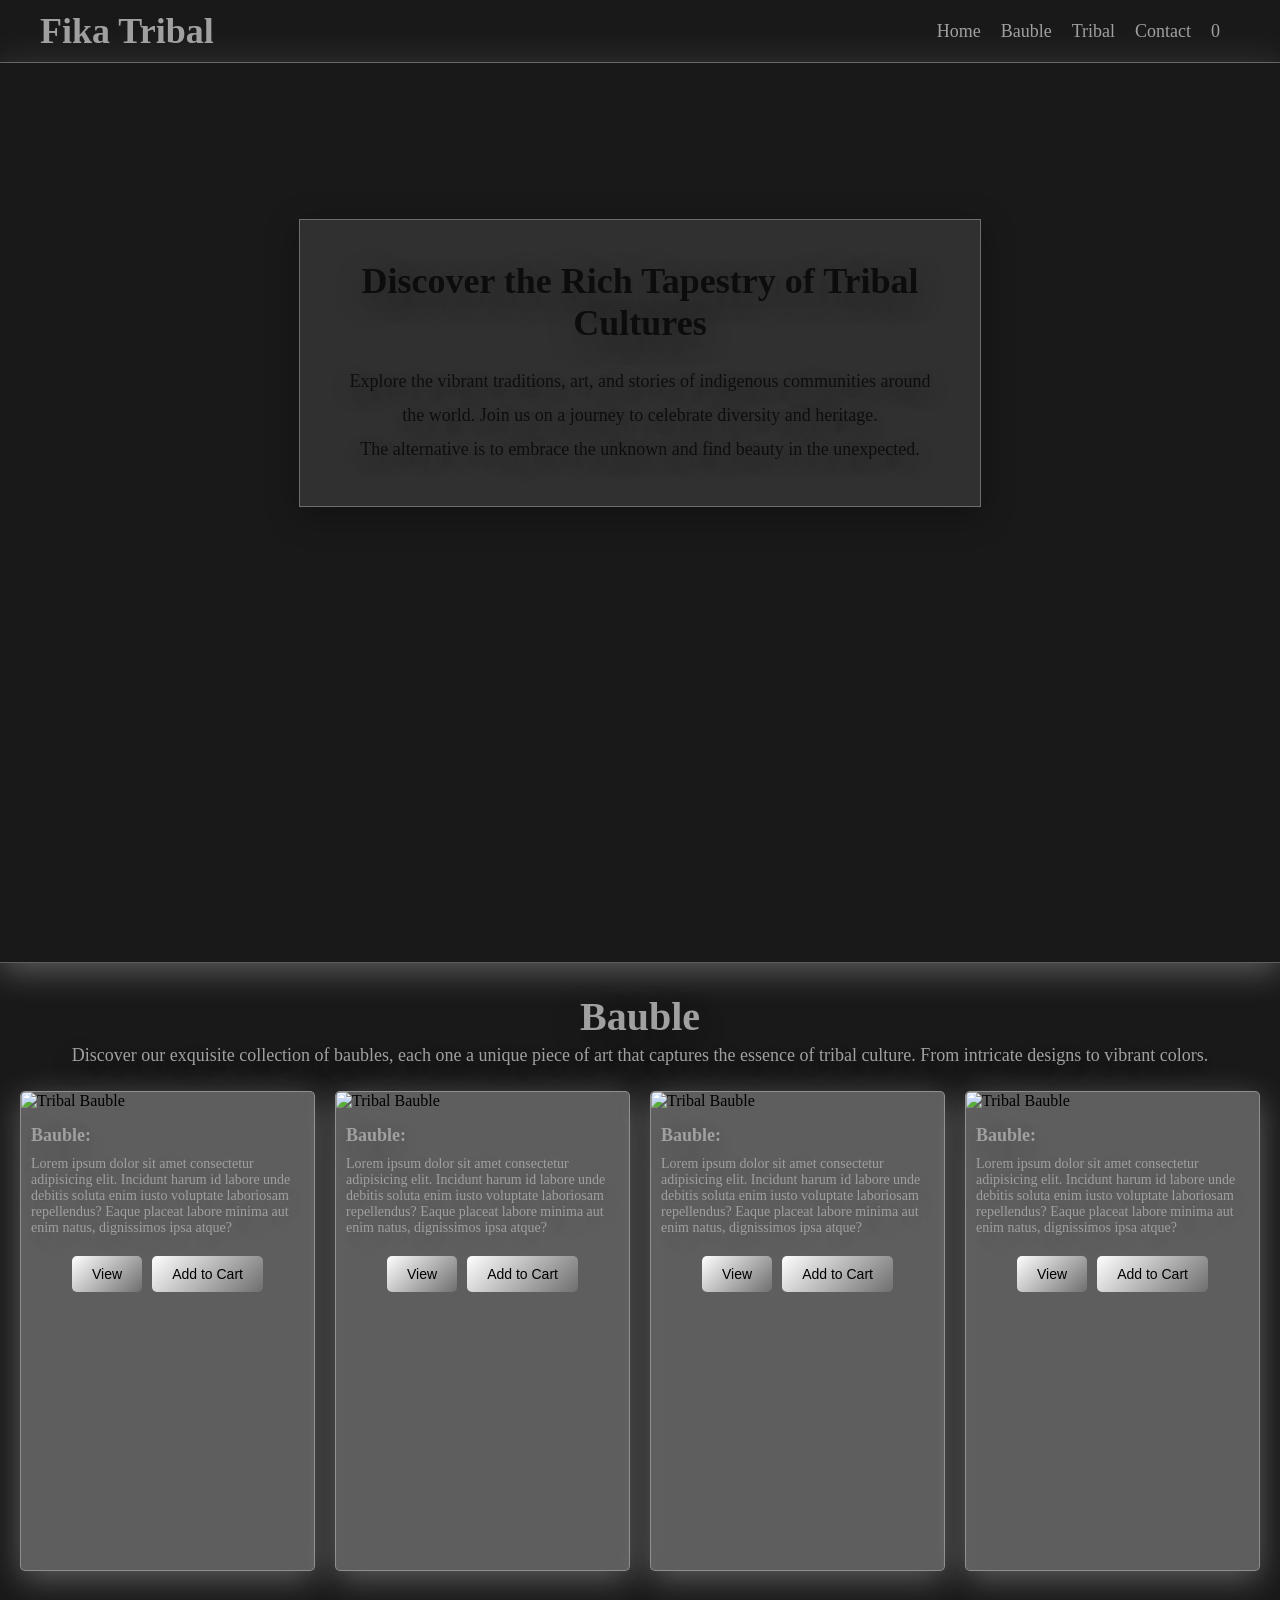
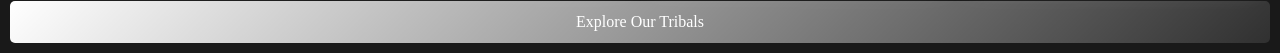
==== index.html @ f35d4eee "Initial Commit: Cart Updated" ====
<!DOCTYPE html>
<html lang="en">

<head>
    <meta charset="UTF-8">
    <meta name="viewport" content="width=device-width, initial-scale=1.0">
    <title>Fika Tribal</title>
    <link rel="stylesheet" href="styles.css">
    <link rel="stylesheet" href="https://cdnjs.cloudflare.com/ajax/libs/font-awesome/7.0.1/css/all.min.css"
        integrity="sha512-2SwdPD6INVrV/lHTZbO2nodKhrnDdJK9/kg2XD1r9uGqPo1cUbujc+IYdlYdEErWNu69gVcYgdxlmVmzTWnetw=="
        crossorigin="anonymous" referrerpolicy="no-referrer" />
</head>

<body>

    <!-- Navigation Bar -->
    <nav class="navbar">
        <div class="nav-container">
            <div class="logo">
                <h1>Fika Tribal</h1>
            </div>
            <ul class="nav-menu" id="navMenu">
                <li><a href="#" class="nav-link">Home</a></li>
                <li><a href="#" class="nav-link">Bauble</a></li>
                <li><a href="#" class="nav-link">Tribal</a></li>
                <li><a href="#" class="nav-link">Contact</a></li>
                 <li><a href="#cart" class="nav-link" onclick="toggleCart()"><i class="fas fa-shopping-cart"></i> <span id="cart-count">0</span></a></li>

            </ul>
            <div class="hamburger" id="menuToggle">
                <span></span>
                <span></span>
                <span></span>
            </div>
        </div>
    </nav>

    <!-- Hero Section -->


    <section class="Hero">
        <div class="HeroDiv">

            <!-- Rotating Background Container -->

            <div class="hero-image">
                <div class="bg"
                    style="background: url('https://images.unsplash.com/photo-1763316189806-8f5e553cb261?w=600&auto=format&fit=crop&q=60&ixlib=rb-4.1.0&ixid=M3wxMjA3fDB8MHxzZWFyY2h8M3x8YWx0ZXJuYXRpdmUlMjBqZXdlbHJ5fGVufDB8fDB8fHww'); background-repeat: no-repeat; background-size: cover;">
                </div>

                <div class="bg"
                    style="background: url('https://plus.unsplash.com/premium_photo-1683140734801-c3618b07a03f?w=600&auto=format&fit=crop&q=60&ixlib=rb-4.1.0&ixid=M3wxMjA3fDB8MHxzZWFyY2h8OXx8YWx0ZXJuYXRpdmUlMjBqZXdlbHJ5fGVufDB8fDB8fHww'); background-repeat: no-repeat; background-size: cover;">
                </div>

                <div class="bg"
                    style="background: url('https://plus.unsplash.com/premium_photo-1740520689339-164ca1c217cc?w=600&auto=format&fit=crop&q=60&ixlib=rb-4.1.0&ixid=M3wxMjA3fDB8MHxzZWFyY2h8NTd8fGFsdGVybmF0aXZlJTIwamV3ZWxyeXxlbnwwfHwwfHx8MA%3D%3D'); background-repeat: no-repeat; background-size: cover; background-position: center    ;">
                </div>

                <div class="bg"
                    style="background: url('https://images.unsplash.com/photo-1767771055276-ff3c2f3907f3?w=600&auto=format&fit=crop&q=60&ixlib=rb-4.1.0&ixid=M3wxMjA3fDB8MHxzZWFyY2h8MzV8fGFsdGVybmF0aXZlJTIwamV3ZWxyeXxlbnwwfHwwfHx8MA%3D%3D'); background-repeat: no-repeat; background-size: cover; ">
                </div>

            </div>

            <!-- Hero Glass Overlay -->

            <div class="hero-glass">


                <div class="content">
                    <h1>Discover the Rich Tapestry of Tribal Cultures</h1>
                    <p>Explore the vibrant traditions, art, and stories of indigenous communities around the world. Join
                        us on a journey to celebrate diversity and heritage.</p>
                    <p>The alternative is to embrace the unknown and find beauty in the unexpected.</p>

                </div>
            </div>

        </div>
    </section>

    <section class="Bauble">
        <div class="BaubleDiv">
            <h1>Bauble</h1>
            <p>Discover our exquisite collection of baubles, each one a unique piece of art that captures the essence of
                tribal culture. From intricate designs to vibrant colors.</p>
        </div>


        <div class="container">
            <div class="card" id="4">
                <img src="https://images.unsplash.com/photo-1685489802596-673d1b55bd38?w=600&auto=format&fit=crop&q=60&ixlib=rb-4.1.0&ixid=M3wxMjA3fDB8MHxzZWFyY2h8MTF8fEFsdGUlMjBqZXdlbHJ5fGVufDB8fDB8fHww"
                    alt="Tribal Bauble">
                <h3>Bauble: </h3>
                <p>Lorem ipsum dolor sit amet consectetur adipisicing elit. Incidunt harum id labore unde debitis soluta
                    enim iusto voluptate laboriosam repellendus? Eaque placeat labore minima aut enim natus, dignissimos
                    ipsa atque?</p>
                <div class="purchase">
                    <button class="buy-btn">View</button>

                    <button><i class="fa-solid fa-cart-shopping"></i> Add to Cart</button>

                </div>
            </div>
            <div class="card" id="3">
                <img src="https://plus.unsplash.com/premium_photo-1740520684115-6580bd3aa303?w=600&auto=format&fit=crop&q=60&ixlib=rb-4.1.0&ixid=M3wxMjA3fDB8MHxzZWFyY2h8NXx8QWx0ZSUyMGpld2Vscnl8ZW58MHx8MHx8fDA%3D"
                    alt="Tribal Bauble">
                <h3>Bauble: </h3>
                <p>Lorem ipsum dolor sit amet consectetur adipisicing elit. Incidunt harum id labore unde debitis soluta
                    enim iusto voluptate laboriosam repellendus? Eaque placeat labore minima aut enim natus, dignissimos
                    ipsa atque?</p>
                <div class="purchase">
                    <button class="buy-btn">View</button>

                    <button><i class="fa-solid fa-cart-shopping"></i> Add to Cart</button>

                </div>
            </div>
            <div class="card" id="2">
                <img src="https://images.unsplash.com/photo-1576616685533-058fa0888c4a?w=600&auto=format&fit=crop&q=60&ixlib=rb-4.1.0&ixid=M3wxMjA3fDB8MHxzZWFyY2h8MTV8fEFsdGUlMjBqZXdlbHJ5fGVufDB8fDB8fHww"
                    alt="Tribal Bauble">
                <h3>Bauble: </h3>
                <p>Lorem ipsum dolor sit amet consectetur adipisicing elit. Incidunt harum id labore unde debitis soluta
                    enim iusto voluptate laboriosam repellendus? Eaque placeat labore minima aut enim natus, dignissimos
                    ipsa atque?</p>
                <div class="purchase">
                    <button class="buy-btn">View</button>

                    <button><i class="fa-solid fa-cart-shopping"></i> Add to Cart</button>

                </div>
            </div>
            <div class="card" id="1">
                <img src="https://images.unsplash.com/photo-1575552487003-4e8934e2abc9?w=600&auto=format&fit=crop&q=60&ixlib=rb-4.1.0&ixid=M3wxMjA3fDB8MHxzZWFyY2h8OHx8QWx0ZSUyMGpld2Vscnl8ZW58MHx8MHx8fDA%3D"
                    alt="Tribal Bauble">
                <h3>Bauble: </h3>
                <p>Lorem ipsum dolor sit amet consectetur adipisicing elit. Incidunt harum id labore unde debitis soluta
                    enim iusto voluptate laboriosam repellendus? Eaque placeat labore minima aut enim natus, dignissimos
                    ipsa atque?</p>
                <div class="purchase">
                    <button class="buy-btn">View</button>

                    <button><i class="fa-solid fa-cart-shopping"></i> Add to Cart</button>

                </div>
            </div>
        </div>

    <a href="#" class="exp">Explore Our Tribals</a>       
        
    </section>



        <!-- Cart Modal  -->
    <div class="cart-modal" id="cart-modal">
        <div class="cart-content">
            <span class="close" onclick="toggleCart()">&times;</span>
            <h2>Shopping Cart</h2>
            <div id="cart-items"></div>
            <div class="cart-summary">
                <h3>Total: ₦<span id="cart-total">0</span></h3>
                <button class="btn-checkout" onclick="proceedToCheckout()">Proceed to Checkout</button>
            </div>
        </div>
    </div>


    <script src="script.js"></script>

</body>

</html>
---- styles.css ----
*{
    margin: 0;
    padding: 0;
    box-sizing: border-box;
}

:root{
        --text: #FFFFFF;
    --text-muted: #A0A0A0;
      --text-muted2:  rgba(0, 0, 0, 0.7) ;
        --glass-bg: rgba(255, 255, 255, 0.3);
    --glass-bg2: rgba(255, 255, 255, 0.1);
    --glass-border: rgba(255, 255, 255, 0.3);
    --shadow: 0 8px 32px rgba(255, 255, 255, 0.3);
    --shadow2: 0 8px 32px rgba(0, 0, 0, 0.3);
}

body{
    background: rgba(0, 0, 0, 0.9);
}

/* Navigations */

.navbar{
    padding: 10px 40px;
      backdrop-filter: blur(10px);
    border-bottom: 1px solid var(--glass-border);
    -webkit-backdrop-filter: blur(10px);
    z-index: 1000;
    top: 0;
    position: sticky;
}

.nav-container{
 display: flex;
    align-items: center;
    justify-content: space-between;
    width: 100%;
}



.logo{
    font-size: 24px;
    font-weight: bold;
    color: var(--text-muted);
}

.nav-menu{
    gap: 20px;
    display: flex;
    margin-right: 20px;

}

.nav-menu li{
    list-style: none;
}

.nav-menu a{
    text-decoration: none;
    color: var(--text-muted);
    font-size: 18px;
    transition: color 0.3s ease;
}

.nav-menu a:hover{
    color: var(--text);
    font-size: 20px;
}

/* Hero */

.Hero{
        width: 100%;
        height: 100vh;
        border-bottom: 1px solid var(--glass-border);
            backdrop-filter: blur(10px);
    -webkit-backdrop-filter: blur(10px);
    box-shadow: var(--shadow);

}

.HeroDiv{
        height: 600px;
    display: flex;
    align-items: center;
    justify-content: center;
    text-align: center;
    padding: 2rem;
    position: relative;
    overflow: hidden;
}

.hero-glass {
    position: absolute;
    background: var(--glass-bg2);
    backdrop-filter: blur(15px);
    -webkit-backdrop-filter: blur(15px);
    box-shadow: var(--shadow2);
    padding: 40px;
    border: 1px solid var(--glass-border);
    z-index: 2;
}

.content{
     position: relative;
    z-index: 3;
    animation: slideUp 0.8s ease;
    max-width: 600px;
    justify-content: center;
    text-align: center;
}
.content h1{
    font-size: 36px;
    color: var(--text-muted2);
    margin-bottom: 20px;
    text-shadow: var(--shadow2);
    text-align: center;
}
.content p{
    font-size: 18px;
    line-height: 1.9;
    color: var(--text-muted2);
    text-shadow: var(--shadow2);
}



/* Sliding background */
.hero-image{
      position: absolute;
    width: 100%;
    height: 100%;
    top: 0;
    left: 0;
    z-index: 1;
    background-size: cover;
}
.bg {
   position: absolute;
    width: 100%;
    height: 100%;
    background-size: cover;
    opacity: 0;
    animation: slideRotate 12s infinite;
}

.bg:nth-child(1) {
    animation-delay: 0s;
}

.bg:nth-child(2) {
    animation-delay: 3s;
}

.bg:nth-child(3) {
    animation-delay: 6s;
}

.bg:nth-child(4) {
    animation-delay: 9s;
}

@keyframes slideRotate {
    0% {
        opacity: 0;
    }
    10% {
        opacity: 1;
    }
    25% {
        opacity: 1;
    }
    35% {
        opacity: 0;
    }
    100% {
        opacity: 0;
    }
}

/* Hamburger Menu */
.hamburger {
    display: none;
    flex-direction: column;
    cursor: pointer;
    gap: 6px;
    z-index: 1001;
}

.hamburger span {
    width: 25px;
    height: 3px;
    background-color: var(--text-muted);
    border-radius: 2px;
    transition: all 0.3s ease;
    display: block;
}

.hamburger.active span:nth-child(1) {
    transform: rotate(45deg) translate(10px, 10px);
    background-color: var(--text-muted);
}

.hamburger.active span:nth-child(2) {
    opacity: 0;
}

.hamburger.active span:nth-child(3) {
    transform: rotate(-45deg) translate(7px, -6px);
    background-color: var(--text-muted);
}

/* BAUBLE SECTION */ 

.Bauble{
    width: 100%;
    margin-top: 30px;
}


.BaubleDiv h1{
    font-size: 40px;
    color: var(--text-muted);
    text-shadow: var(--shadow2);
    text-align: center;
}

.BaubleDiv p{
    font-size: 18px;
    color: var(--text-muted);
    text-shadow: var(--shadow2);
    text-align: center;
    margin: 5px;
}

.card{
    background: var(--glass-bg);
    backdrop-filter: blur(10px);
    -webkit-backdrop-filter: blur(10px);
    box-shadow: var(--shadow);
    border: 1px solid var(--glass-border);
    border-radius: 5px;
    max-width: 300px;
    height: 480px;
}

.card img{
    width: 100%;
    height: 250px;
    object-fit: cover;
    border-radius: 5px 5px 0 0;
    margin-bottom: 5px;
}

.card h3{
    font-size: 18px;
    color: var(--text-muted);
    text-shadow: var(--shadow2);
    margin: 10px; 
}

.card p{
    font-size: 14px;
    color: var(--text-muted);
    text-shadow: var(--shadow2);
    margin: 10px;    
}

.card:hover{
    box-shadow: var(--shadow2);
    transform: translateY(-5px);
}

.purchase{
    display: flex;
    gap: 10px;
    justify-content: center;
    margin-top: 10px;
}

.container{
    display: flex;
    justify-content: center;
    gap: 20px;
    padding: 20px;
}

button , .exp{
    margin-top: 10px;
    padding: 10px 20px;
    border: none;
    border-radius: 5px;
    cursor: pointer;
    font-size: 14px;
    transition: background-color 0.3s ease;
    background: linear-gradient(136deg, var(--text), var(--glass-bg2));
}  
button:hover , .exp:hover{
    background: linear-gradient(136deg, var(--text-muted), var(--glass-bg));
    color: var(--text-muted);
}

.exp{
        margin: 10px;    
    display:block;
    text-align: center;
    padding: 12px 25px;
    text-decoration: none;
    color: var(--text);
    font-size: 16px;
}

/* Cart */
.cart-modal {
    display: none;
    position: fixed;
    z-index: 2000;
    left: 0;
    top: 0;
    width: 100%;
    height: 100%;
     background: linear-gradient(136deg, var(--text-muted2), var(--glass-bg2));
     color: var(--text-muted);
    align-items: center;
    justify-content: center;
}

.cart-modal.active {
    display: flex;
}

.cart-content {
    background: linear-gradient(136deg, var(--text-muted2), var(--glass-bg2));
    padding: 2rem;
    border-radius: 15px;
    width: 90%;
    max-width: 500px;
    max-height: 600px;
    overflow-y: auto;
    border: 1px solid var(--glass-border);
}

.close {
    color: var(--text);
    float: right;
    font-size: 2rem;
    cursor: pointer;
    line-height: 1;
}

.close:hover {
    color: var(--text-muted);
}

#cart-items {
    margin-bottom: 2rem;
}

.cart-item {
     background: linear-gradient(136deg, var(--text), var(--glass-bg2));
    padding: 1rem;
    border-radius: 10px;
    margin-bottom: 1rem;
    display: flex;
    justify-content: space-between;
    align-items: center;
}

.cart-summary {
    text-align: right;
}

.btn-checkout {
    background: var(--primary);
    color: white;
    padding: 1rem 2rem;
    border: none;
    border-radius: 25px;
    cursor: pointer;
    margin-top: 1rem;
    width: 100%;
    font-weight: bold;
    transition: all 0.3s;
}

.btn-checkout:hover {
    background: var(--secondary);
}


/* Responsive Design */

@media (max-width: 768px) {
    .hamburger {
        display: flex;
    }

    .nav-menu {
        position: fixed;
        top: 70px;
        left: -100%;
        width: 100%;
        height: 400px;
        background:rgba(0, 0, 0, 0.9);
        flex-direction: column;
        padding: 40px 30px;
        gap: 20px;
        transition: left 0.3s ease;
        z-index: 999;
        overflow-y: auto;
            backdrop-filter: blur(10px);
    border-bottom: 1px solid var(--shadow);
 
    -webkit-backdrop-filter: blur(10px);
    }

    .nav-menu.active {
        left: 0;
    }

    .nav-link {
        font-size: 1rem;
        color: var(--text);
        width: 100%;
        padding: 12px 15px;
        text-align: left;
    }

    .nav-link:hover {
        background: rgba(108, 99, 255, 0.2);
        border-color: var(--primary);
    }

    .HeroDiv{
        display: flex;
        flex-direction: column;
        justify-content: center;
        align-items: center;
        height: 100vh;
    }

    .bg{
        background-size: contain;
        background-position: center;
    }

    .hero-glass{
        margin: 20px;
    }

    .content p{
        line-height: 1.1;
    }

    .container{
        flex-direction: column;
        align-items: center;
    }

    .card{
        width: 80%;
        max-width: none;
    }

    .card:hover{
         box-shadow: var(--shadow2);
    transform: translateY(-5px);
    }
  

}

@media (max-width: 480px) {
    .hamburger span {
        width: 22px;
        height: 2.5px;
    }

    .navlinks {
        padding: 30px 20px;
        gap: 15px;
    }

    .nav-link {
        font-size: 0.9rem;
        padding: 10px 12px;
    }
}
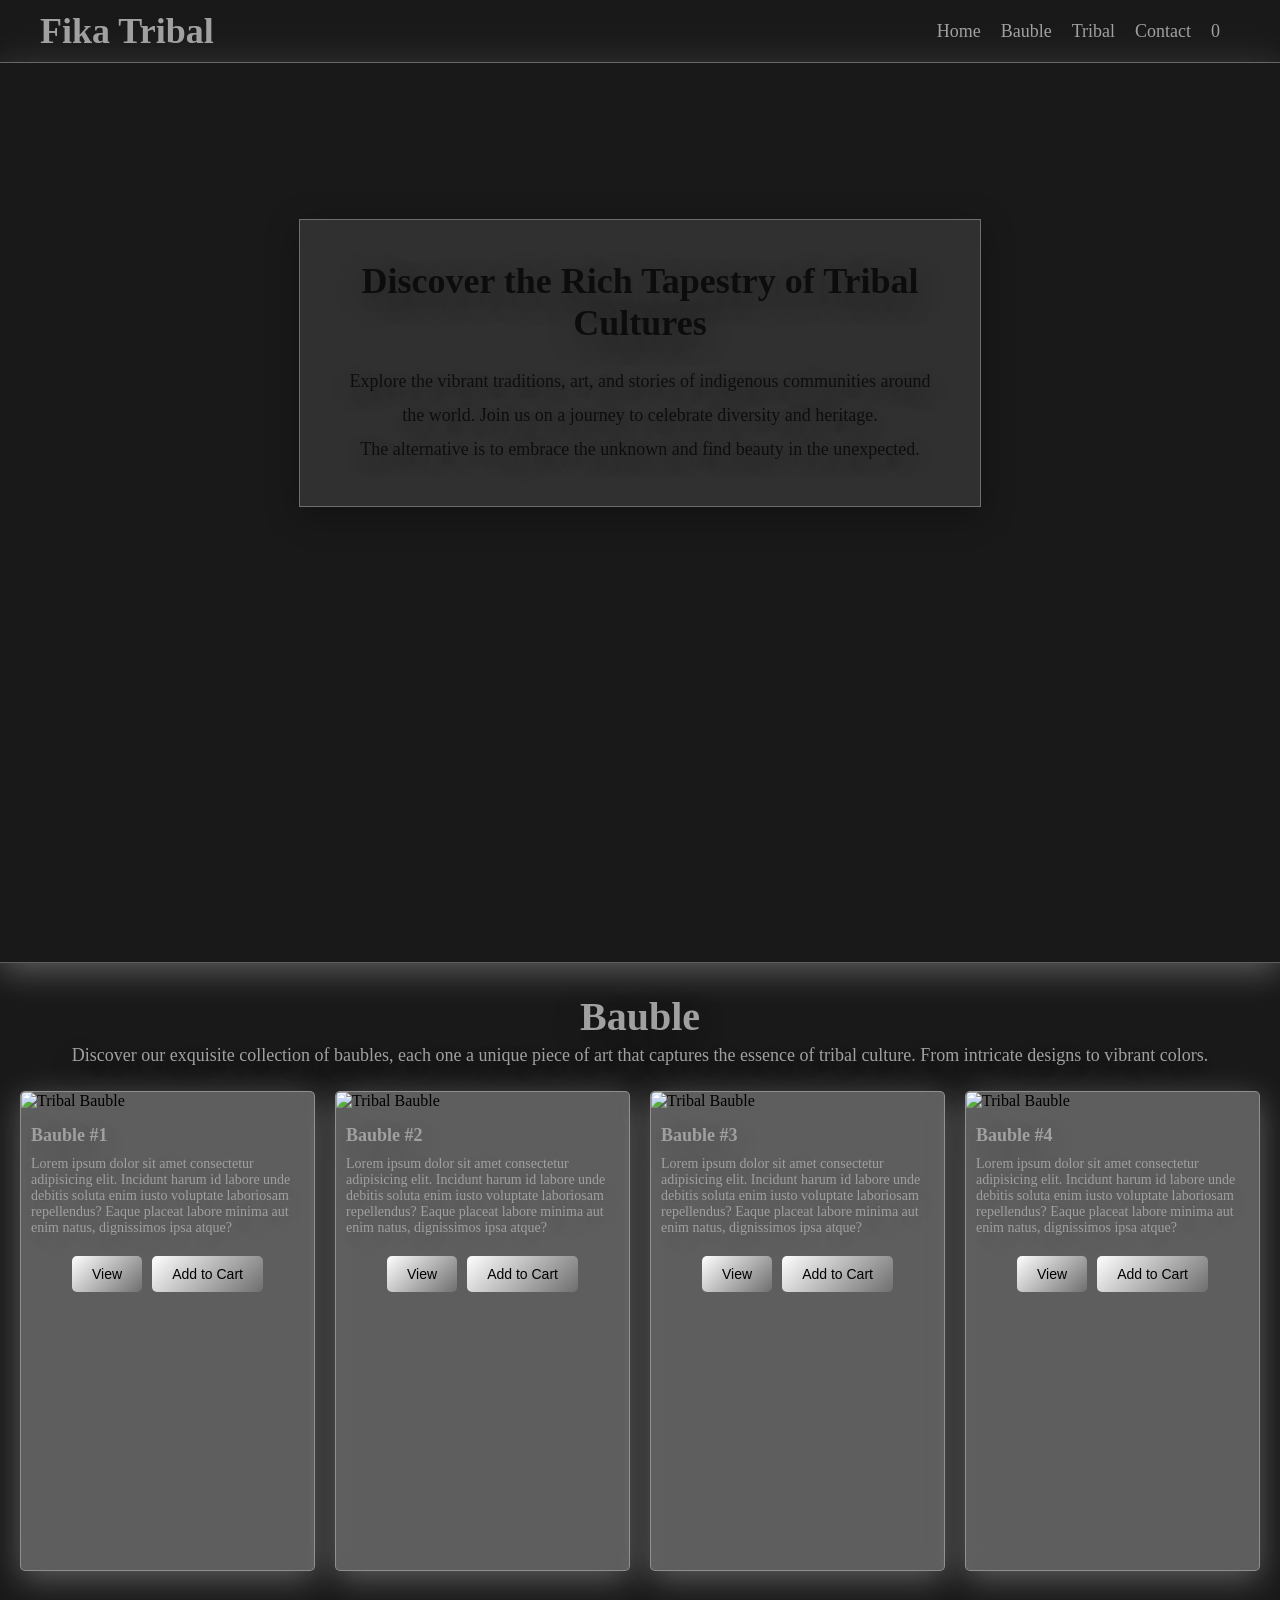
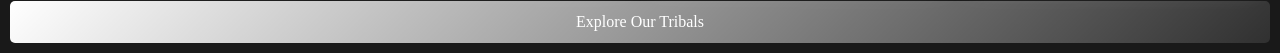
==== commit 42f7e3ac: "Initial Commit: Cart Updated again" ====
--- a/index.html
+++ b/index.html
@@ -91,57 +91,49 @@
             <div class="card" id="4">
                 <img src="https://images.unsplash.com/photo-1685489802596-673d1b55bd38?w=600&auto=format&fit=crop&q=60&ixlib=rb-4.1.0&ixid=M3wxMjA3fDB8MHxzZWFyY2h8MTF8fEFsdGUlMjBqZXdlbHJ5fGVufDB8fDB8fHww"
                     alt="Tribal Bauble">
-                <h3>Bauble: </h3>
+                <h3>Bauble #1</h3>
                 <p>Lorem ipsum dolor sit amet consectetur adipisicing elit. Incidunt harum id labore unde debitis soluta
                     enim iusto voluptate laboriosam repellendus? Eaque placeat labore minima aut enim natus, dignissimos
                     ipsa atque?</p>
                 <div class="purchase">
                     <button class="buy-btn">View</button>
-
-                    <button><i class="fa-solid fa-cart-shopping"></i> Add to Cart</button>
-
+                    <button onclick="addToCart(4)"><i class="fa-solid fa-cart-shopping"></i> Add to Cart</button>
                 </div>
             </div>
             <div class="card" id="3">
                 <img src="https://plus.unsplash.com/premium_photo-1740520684115-6580bd3aa303?w=600&auto=format&fit=crop&q=60&ixlib=rb-4.1.0&ixid=M3wxMjA3fDB8MHxzZWFyY2h8NXx8QWx0ZSUyMGpld2Vscnl8ZW58MHx8MHx8fDA%3D"
                     alt="Tribal Bauble">
-                <h3>Bauble: </h3>
+                <h3>Bauble #2</h3>
                 <p>Lorem ipsum dolor sit amet consectetur adipisicing elit. Incidunt harum id labore unde debitis soluta
                     enim iusto voluptate laboriosam repellendus? Eaque placeat labore minima aut enim natus, dignissimos
                     ipsa atque?</p>
                 <div class="purchase">
                     <button class="buy-btn">View</button>
-
-                    <button><i class="fa-solid fa-cart-shopping"></i> Add to Cart</button>
-
+                    <button onclick="addToCart(3)"><i class="fa-solid fa-cart-shopping"></i> Add to Cart</button>
                 </div>
             </div>
             <div class="card" id="2">
                 <img src="https://images.unsplash.com/photo-1576616685533-058fa0888c4a?w=600&auto=format&fit=crop&q=60&ixlib=rb-4.1.0&ixid=M3wxMjA3fDB8MHxzZWFyY2h8MTV8fEFsdGUlMjBqZXdlbHJ5fGVufDB8fDB8fHww"
                     alt="Tribal Bauble">
-                <h3>Bauble: </h3>
+                <h3>Bauble #3</h3>
                 <p>Lorem ipsum dolor sit amet consectetur adipisicing elit. Incidunt harum id labore unde debitis soluta
                     enim iusto voluptate laboriosam repellendus? Eaque placeat labore minima aut enim natus, dignissimos
                     ipsa atque?</p>
                 <div class="purchase">
                     <button class="buy-btn">View</button>
-
-                    <button><i class="fa-solid fa-cart-shopping"></i> Add to Cart</button>
-
+                    <button onclick="addToCart(2)"><i class="fa-solid fa-cart-shopping"></i> Add to Cart</button>
                 </div>
             </div>
             <div class="card" id="1">
                 <img src="https://images.unsplash.com/photo-1575552487003-4e8934e2abc9?w=600&auto=format&fit=crop&q=60&ixlib=rb-4.1.0&ixid=M3wxMjA3fDB8MHxzZWFyY2h8OHx8QWx0ZSUyMGpld2Vscnl8ZW58MHx8MHx8fDA%3D"
                     alt="Tribal Bauble">
-                <h3>Bauble: </h3>
+                <h3>Bauble #4</h3>
                 <p>Lorem ipsum dolor sit amet consectetur adipisicing elit. Incidunt harum id labore unde debitis soluta
                     enim iusto voluptate laboriosam repellendus? Eaque placeat labore minima aut enim natus, dignissimos
                     ipsa atque?</p>
                 <div class="purchase">
                     <button class="buy-btn">View</button>
-
-                    <button><i class="fa-solid fa-cart-shopping"></i> Add to Cart</button>
-
+                    <button onclick="addToCart(1)"><i class="fa-solid fa-cart-shopping"></i> Add to Cart</button>
                 </div>
             </div>
         </div>
--- a/styles.css
+++ b/styles.css
@@ -373,7 +373,7 @@
 }
 
 .btn-checkout {
-    background: var(--primary);
+    background: var(--text-muted);
     color: white;
     padding: 1rem 2rem;
     border: none;
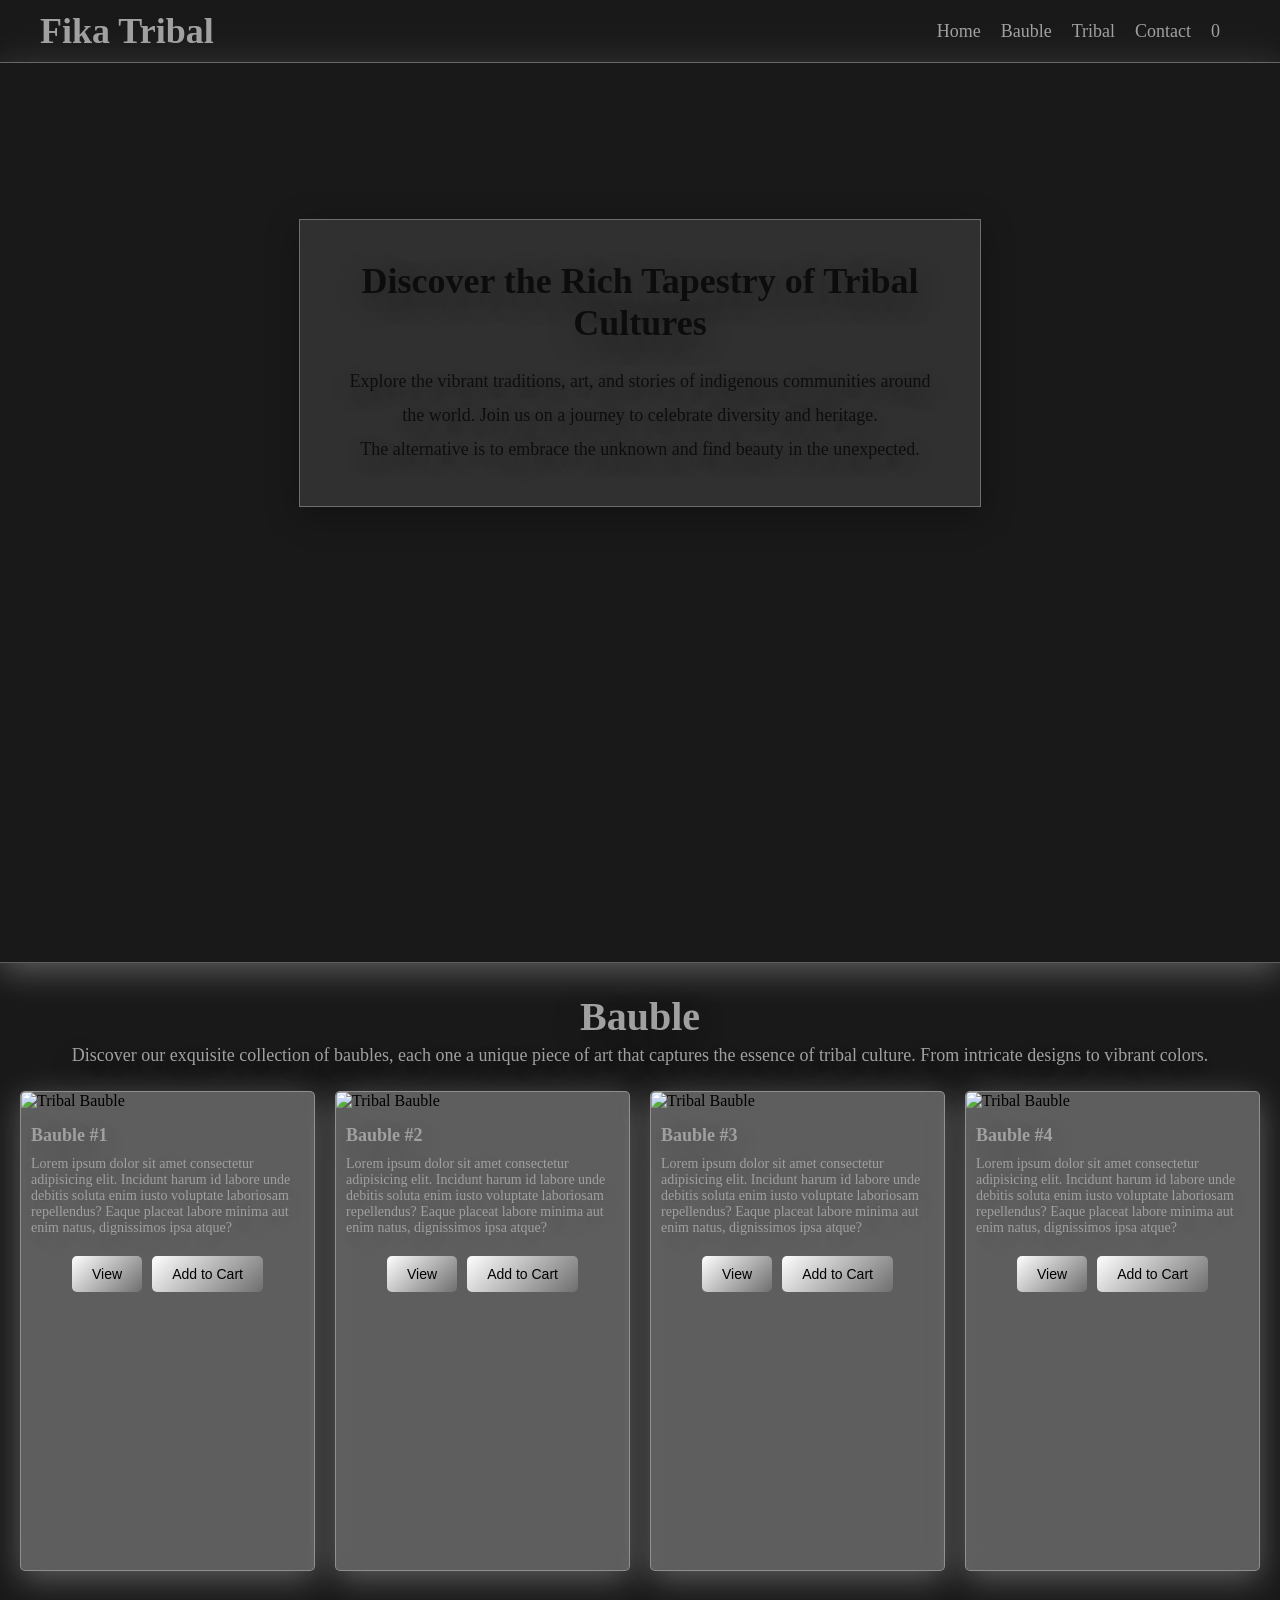
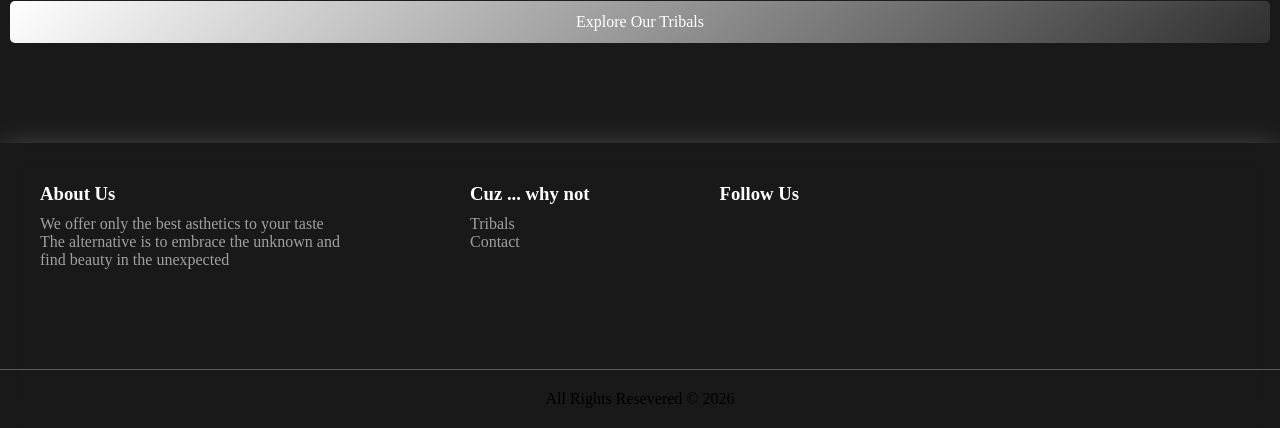
==== commit 92194b80: "Hero Page completed: Links Not added Yet" ====
--- a/index.html
+++ b/index.html
@@ -24,7 +24,8 @@
                 <li><a href="#" class="nav-link">Bauble</a></li>
                 <li><a href="#" class="nav-link">Tribal</a></li>
                 <li><a href="#" class="nav-link">Contact</a></li>
-                 <li><a href="#cart" class="nav-link" onclick="toggleCart()"><i class="fas fa-shopping-cart"></i> <span id="cart-count">0</span></a></li>
+                <li><a href="#cart" class="nav-link" onclick="toggleCart()"><i class="fas fa-shopping-cart"></i> <span
+                            id="cart-count">0</span></a></li>
 
             </ul>
             <div class="hamburger" id="menuToggle">
@@ -138,13 +139,13 @@
             </div>
         </div>
 
-    <a href="#" class="exp">Explore Our Tribals</a>       
-        
+        <a href="#" class="exp">Explore Our Tribals</a>
+
     </section>
 
 
 
-        <!-- Cart Modal  -->
+    <!-- Cart Modal  -->
     <div class="cart-modal" id="cart-modal">
         <div class="cart-content">
             <span class="close" onclick="toggleCart()">&times;</span>
@@ -160,6 +161,37 @@
 
     <script src="script.js"></script>
 
+
+    <footer>
+        <div class="footer">
+            <div class="About">
+                <h3>About Us</h3>
+                <p>We offer only the best asthetics to your taste</p>
+                <p>The alternative is to embrace the unknown and find beauty in the unexpected</p>
+            </div>
+
+            <div class="link">
+                <h3>Cuz ... why not</h3>
+                <a href="#">Tribals</a>
+                <a href="#">Contact</a>
+            </div>
+
+            <div class="link">
+                <h3>Follow Us</h3>
+             <div class="link2">
+                   <a href="#"><i class="fab fa-facebook"></i></a>
+                <a href="#"><i class="fab fa-twitter"></i></a>
+                <a href="#"><i class="fab fa-instagram"></i></a>
+             </div>                
+            </div>
+        </div>
+
+        <div class="right">
+            <p>All Rights Resevered &copy; 2026</p>
+        </div>
+
+    </footer>
+
 </body>
 
 </html>
--- a/styles.css
+++ b/styles.css
@@ -387,6 +387,68 @@
 
 .btn-checkout:hover {
     background: var(--secondary);
+}
+
+/* Footer */
+
+footer{
+    margin-top: 100px;
+    border-top: 1px solid var(--shadow);
+    backdrop-filter: blur(10px);
+    -webkit-backdrop-filter: blur(10px);
+    box-shadow: var(--shadow);
+}
+
+footer h3{
+    color: var(--text);
+}
+
+.footer{
+    display: flex;
+    color: var(--text-muted);
+    gap: 50px;
+    
+}
+
+.About{
+    margin: 40px;
+}
+
+.About h3{
+      margin-bottom: 10px; 
+}
+
+.link{
+    margin: 40px;
+    display: flex;
+    flex-direction: column;
+}
+
+.link h3{
+    margin-bottom: 10px;
+}
+
+.link a{
+    text-decoration: none;
+    color: var(--text-muted);
+}
+
+.footer p{
+    max-width: 300px;
+}
+
+.right{
+    margin-top: 60px;
+     border-top: 1px solid var(--glass-border);
+    backdrop-filter: blur(10px);
+    -webkit-backdrop-filter: blur(10px);
+    padding: 20px;
+    text-align: center;
+    justify-content: center;
+}
+
+.link2{
+    display: flex;
 }
 
 
@@ -468,6 +530,10 @@
          box-shadow: var(--shadow2);
     transform: translateY(-5px);
     }
+
+    footer{
+        flex-direction: column;
+    }
   
 
 }
@@ -487,7 +553,23 @@
         font-size: 0.9rem;
         padding: 10px 12px;
     }
-}
-
-
-
+
+    .logo{
+        font-size: 20px;
+    }
+
+    .About{
+        margin: 30px;
+    }
+
+    .link{
+        margin :30px;
+    }
+
+    .footer{
+        flex-direction: column;
+    }
+}
+
+
+
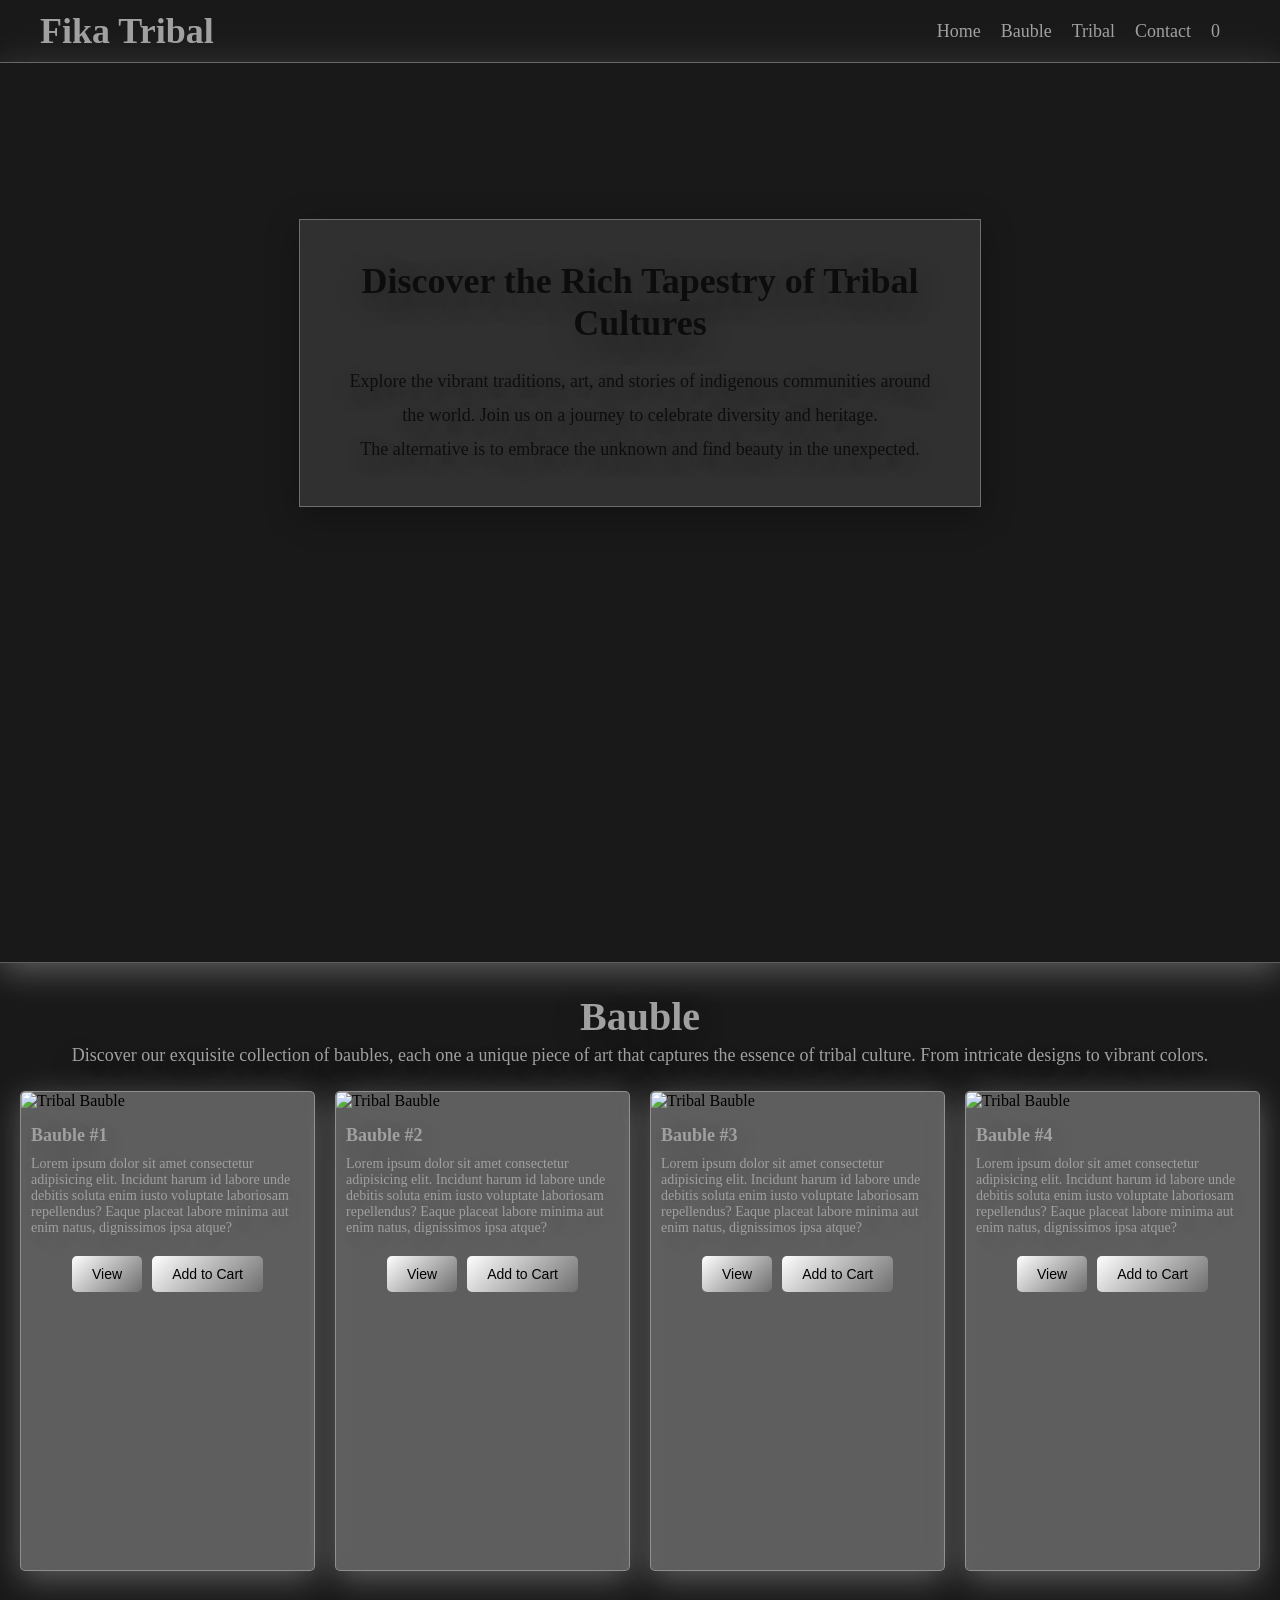
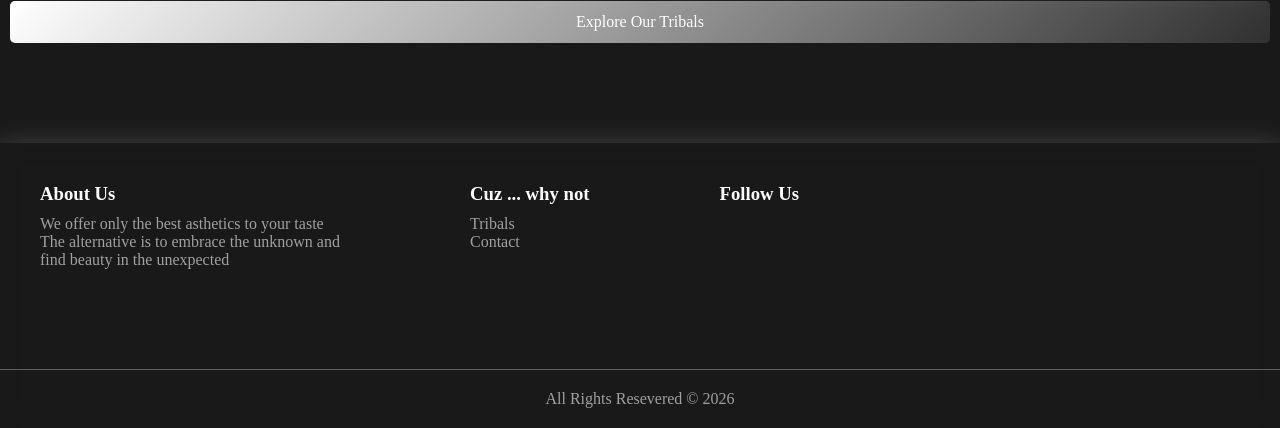
==== commit 780c66eb: "CheckOut Added" ====
--- a/index.html
+++ b/index.html
@@ -159,9 +159,6 @@
     </div>
 
 
-    <script src="script.js"></script>
-
-
     <footer>
         <div class="footer">
             <div class="About">
@@ -192,6 +189,11 @@
 
     </footer>
 
+
+    <script src="script.js"></script>
+
+
+
 </body>
 
 </html>
--- a/styles.css
+++ b/styles.css
@@ -278,6 +278,7 @@
     gap: 10px;
     justify-content: center;
     margin-top: 10px;
+    color: black;
 }
 
 .container{
@@ -287,16 +288,22 @@
     padding: 20px;
 }
 
-button , .exp{
+button, .exp{
     margin-top: 10px;
     padding: 10px 20px;
     border: none;
     border-radius: 5px;
     cursor: pointer;
+    color: black;
     font-size: 14px;
     transition: background-color 0.3s ease;
     background: linear-gradient(136deg, var(--text), var(--glass-bg2));
 }  
+
+.purchase i{
+    color: black;
+}
+
 button:hover , .exp:hover{
     background: linear-gradient(136deg, var(--text-muted), var(--glass-bg));
     color: var(--text-muted);
@@ -397,6 +404,7 @@
     backdrop-filter: blur(10px);
     -webkit-backdrop-filter: blur(10px);
     box-shadow: var(--shadow);
+    bottom: 0;
 }
 
 footer h3{
@@ -445,11 +453,371 @@
     padding: 20px;
     text-align: center;
     justify-content: center;
+    color: var(--text-muted);
 }
 
 .link2{
     display: flex;
 }
+
+/* CheckOut Styling */
+.checkout-body {
+    display: flex;
+    flex-direction: column;
+    min-height: 100vh;
+}
+
+.checkout-section {
+    flex: 1;
+    padding: 4rem 2rem;
+     background: linear-gradient(136deg, var(--text-muted2), var(--shadow2));
+     color: var(--text-muted);
+}
+
+.checkout-container {
+    max-width: 1200px;
+    margin: 0 auto;
+    display: grid;
+    grid-template-columns: 1fr 1.5fr;
+    gap: 2rem;
+    color: var(--text-muted);
+}
+
+.checkout-summary {
+    height: fit-content;
+    position: sticky;
+    top: 100px;
+}
+
+.checkout-summary h2 {
+    margin-bottom: 1.5rem;
+    color: var(--text-muted);
+}
+
+.summary-total {
+    margin-top: 2rem;
+    padding-top: 2rem;
+    border-top: 1px solid var(--glass-border);
+    text-align: right;
+         color: var(--text-muted);
+}
+
+.summary-total h3 {
+    color: var(--text-muted);
+    margin-bottom: 0.5rem;
+    font-size: 0.9rem;
+}
+
+.total-amount {
+    font-size: 2.5rem;
+    font-weight: bold;
+     color: var(--text-muted);
+}
+
+.payment-form h2 {
+    margin-bottom: 2rem;
+    color: var(--text);
+}
+
+/* Form Styling */
+.form-section {
+    margin-bottom: 2rem;
+}
+
+.form-section h3 {
+    margin-bottom: 1.5rem;
+    color: var(--text);
+    font-size: 1.1rem;
+}
+
+.form-row {
+    display: grid;
+    grid-template-columns: 1fr 1fr;
+    gap: 1rem;
+    margin-bottom: 1rem;
+}
+
+.form-row.full {
+    grid-template-columns: 1fr;
+}
+
+.form-group {
+    display: flex;
+    flex-direction: column;
+}
+
+.form-group label {
+    margin-bottom: 0.5rem;
+    color: var(--text);
+    font-weight: 500;
+    font-size: 0.9rem;
+}
+
+.form-group input,
+.form-group textarea {
+    background: var(--glass-bg);
+    border: 1px solid var(--glass-border);
+    color: var(--text);
+    padding: 0.75rem;
+    border-radius: 8px;
+    transition: all 0.3s;
+    font-family: inherit;
+    font-size: 1rem;
+}
+
+.form-group input::placeholder {
+    color: var(--text-muted);
+}
+
+.form-group input:focus,
+.form-group textarea:focus {
+    outline: none;
+    border-top: 1px solid var(--shadow);
+    backdrop-filter: blur(10px);
+    -webkit-backdrop-filter: blur(10px);
+    box-shadow: var(--shadow);
+}
+
+/* ============= CARD PREVIEW ============= */
+.card-preview {
+    display: grid;
+    grid-template-columns: 1fr;
+    gap: 1rem;
+    margin-bottom: 2rem;
+    perspective: 1000px;
+}
+
+.card-front,
+.card-back {
+       background: linear-gradient(136deg, var(--text-muted2), var(--glass-bg2));
+    border-radius: 15px;
+    padding: 2rem;
+    color: white;
+    position: relative;
+    overflow: hidden;
+    height: 200px;
+    display: flex;
+    flex-direction: column;
+    justify-content: space-between;
+    box-shadow: var(--shadow);
+}
+
+
+
+@keyframes shine {
+    0% {
+        transform: translate(0, 0);
+    }
+    50% {
+        transform: translate(100px, 100px);
+    }
+    100% {
+        transform: translate(0, 0);
+    }
+}
+
+.card-chip {
+    font-size: 2rem;
+    margin-bottom: 1rem;
+}
+
+.card-number {
+    font-size: 1.5rem;
+    letter-spacing: 2px;
+    margin-bottom: 2rem;
+    font-family: 'Courier New', monospace;
+}
+
+.card-holder,
+.card-expiry {
+    display: flex;
+    flex-direction: column;
+}
+
+.card-holder {
+    width: 60%;
+}
+
+.card-holder small,
+.card-expiry small {
+    font-size: 0.7rem;
+    opacity: 0.8;
+    margin-bottom: 0.25rem;
+}
+
+.card-holder p,
+.card-expiry p {
+    font-weight: bold;
+}
+
+.card-back {
+    display: flex;
+    flex-direction: column;
+    justify-content: flex-end;
+}
+
+.card-stripe {
+    height: 40px;
+    background: rgba(0, 0, 0, 0.3);
+    margin-bottom: 1rem;
+    border-radius: 5px;
+}
+
+.card-cvv {
+    display: flex;
+    flex-direction: column;
+    align-items: flex-end;
+}
+
+.card-cvv small {
+    font-size: 0.7rem;
+    opacity: 0.8;
+}
+
+.card-cvv p {
+    font-size: 1.2rem;
+    letter-spacing: 1px;
+    font-family: 'Courier New', monospace;
+}
+
+/* Payment Methods */
+.payment-methods {
+    display: grid;
+    grid-template-columns: repeat(3, 1fr);
+    gap: 1rem;
+}
+
+.payment-method {
+    display: flex;
+    flex-direction: column;
+    align-items: center;
+    padding: 1.5rem;
+    background: var(--text-muted);
+    border: 2px solid var(--glass-border);
+    border-radius: 10px;
+    cursor: pointer;
+    transition: all 0.3s;
+}
+
+.payment-method:hover {
+    border-color: var(--text);
+    background: var(--text);
+}
+
+.payment-method input {
+    display: none;
+}
+
+.payment-method.active {
+    border-color: var(--primary);
+    background: var(--text);
+}
+
+.payment-method i {
+    font-size: 2rem;
+    margin-bottom: 0.5rem;
+    color: var(--primary);
+}
+
+.payment-method span {
+    font-weight: 500;
+}
+
+/* Checkbox Label */
+.checkbox-label {
+    display: flex;
+    align-items: center;
+    gap: 0.75rem;
+    margin-bottom: 1.5rem;
+    cursor: pointer;
+    color: var(--text-muted);
+}
+
+.checkbox-label input {
+    width: 20px;
+    height: 20px;
+    cursor: pointer;
+}
+
+/* Pay Button */
+.btn-pay {
+    color: var(--text-muted);
+    color: white;
+    padding: 1rem;
+    border: none;
+    border-radius: 8px;
+    cursor: pointer;
+    font-weight: bold;
+    font-size: 1.1rem;
+    transition: all 0.3s;
+    width: 100%;
+}
+
+.btn-pay:hover {
+    transform: translateY(-3px);
+    box-shadow: 0 10px 30px rgba(16, 185, 129, 0.3);
+}
+
+.btn-pay:active {
+    transform: translateY(-1px);
+}
+
+/* Processing Modal */
+.processing-modal {
+    display: none;
+    position: fixed;
+    z-index: 3000;
+    left: 0;
+    top: 0;
+    width: 100%;
+    height: 100%;
+    background: rgba(0, 0, 0, 0.9);
+    align-items: center;
+    justify-content: center;
+}
+
+.processing-modal.active {
+    display: flex;
+}
+
+.processing-content {
+    text-align: center;
+    background: var(--glass-bg);
+    backdrop-filter: blur(10px);
+    border: 1px solid var(--glass-border);
+    border-radius: 15px;
+    padding: 3rem 2rem;
+    max-width: 400px;
+}
+
+.spinner {
+    width: 50px;
+    height: 50px;
+    border: 4px solid var(--glass-border);
+    border-top: 4px solid var(--text-muted);
+    border-radius: 50%;
+    animation: spin 1s linear infinite;
+    margin: 0 auto 2rem;
+}
+
+@keyframes spin {
+    0% {
+        transform: rotate(0deg);
+    }
+    100% {
+        transform: rotate(360deg);
+    }
+}
+
+.processing-content h2 {
+    margin-bottom: 0.5rem;
+}
+
+.processing-content p {
+    color: var(--text-muted);
+}
+
+
 
 
 /* Responsive Design */
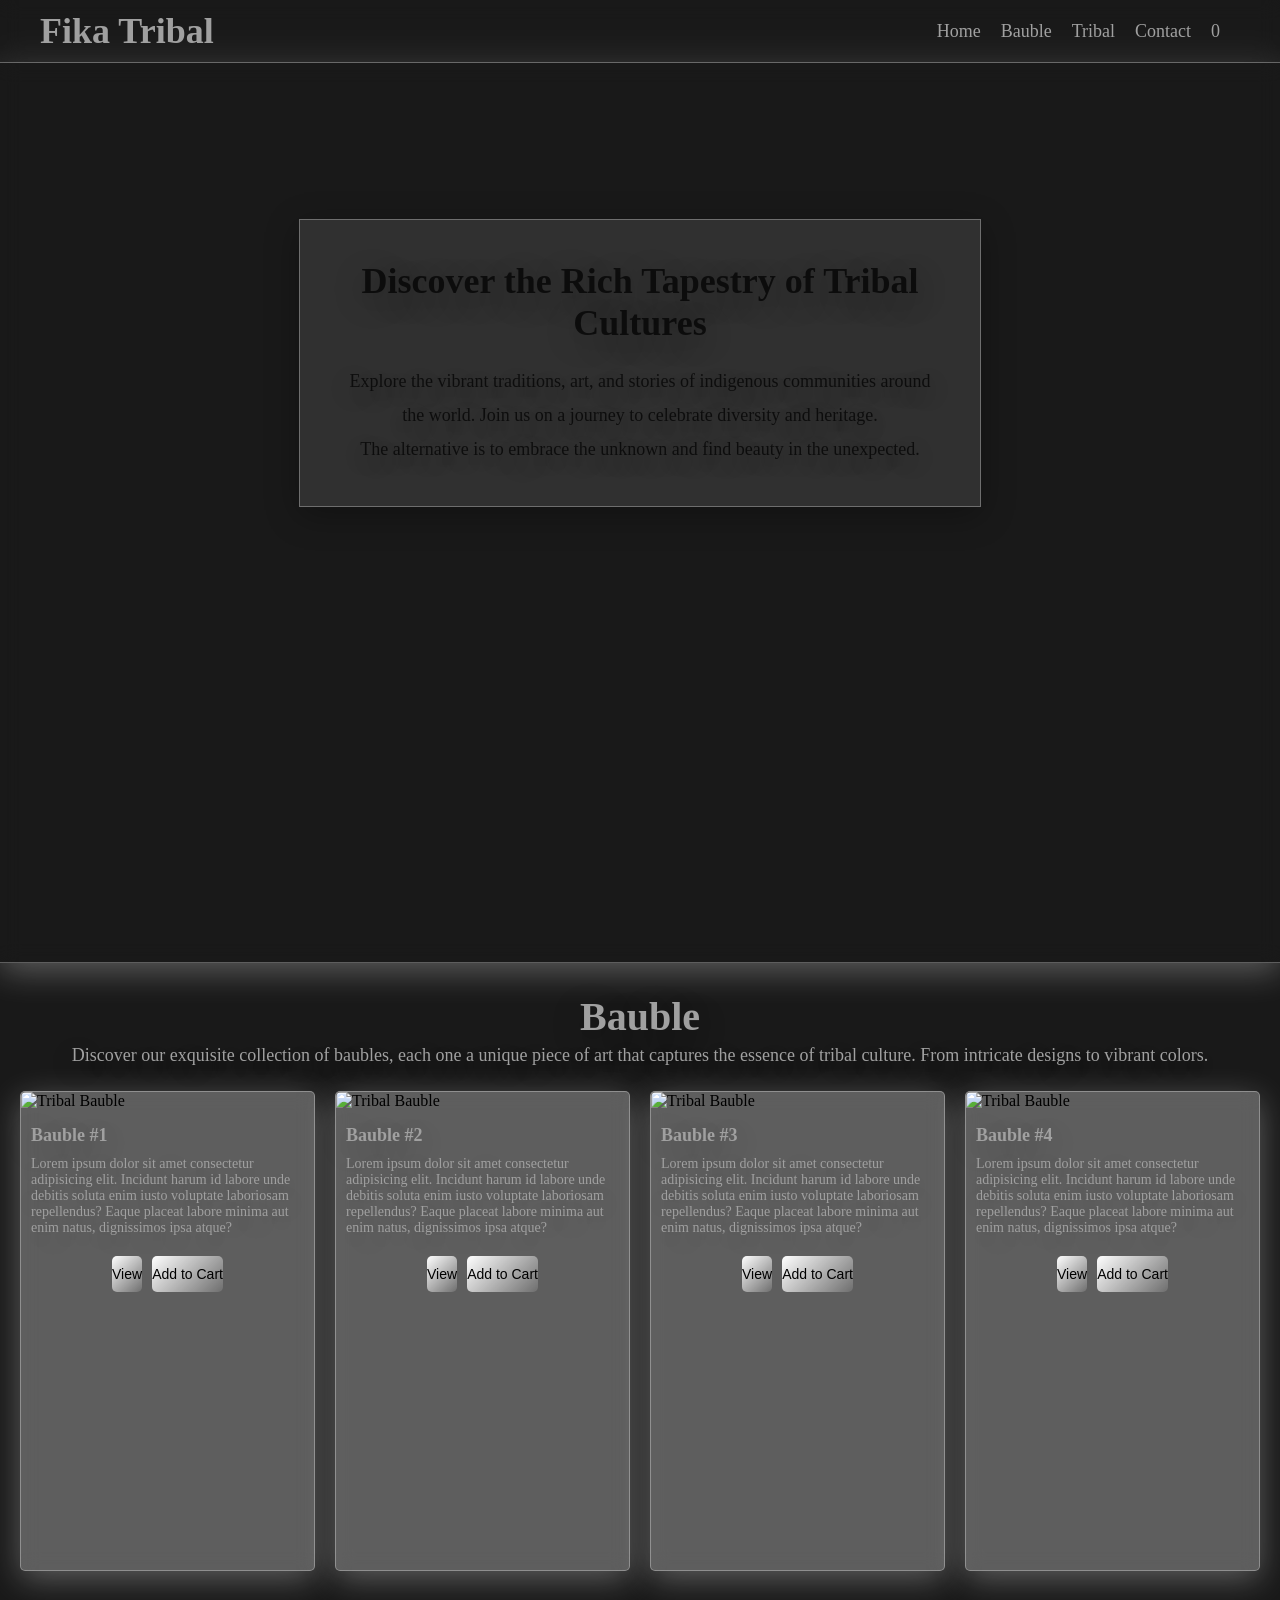
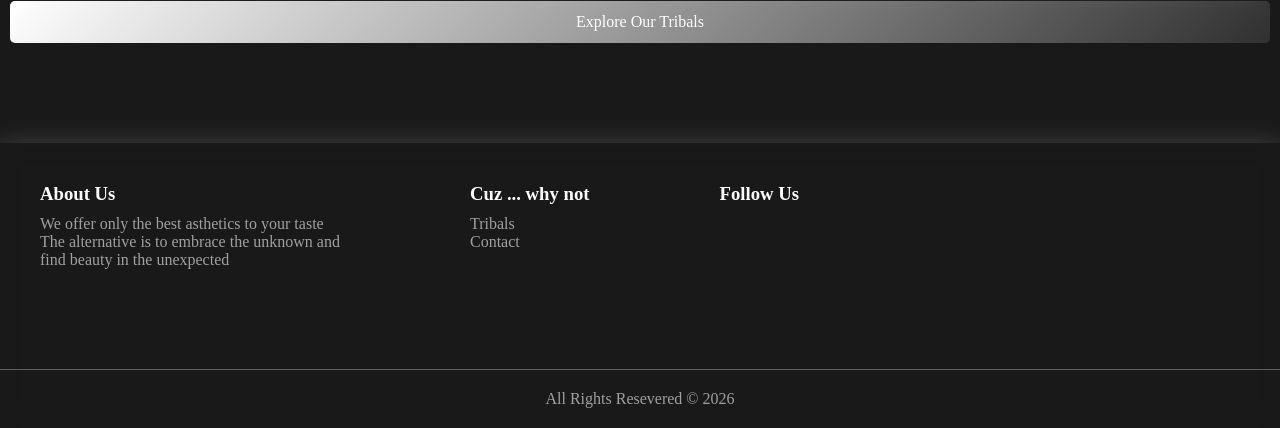
==== commit d59fd06e: "Contact Added updated" ====
--- a/index.html
+++ b/index.html
@@ -6,9 +6,7 @@
     <meta name="viewport" content="width=device-width, initial-scale=1.0">
     <title>Fika Tribal</title>
     <link rel="stylesheet" href="styles.css">
-    <link rel="stylesheet" href="https://cdnjs.cloudflare.com/ajax/libs/font-awesome/7.0.1/css/all.min.css"
-        integrity="sha512-2SwdPD6INVrV/lHTZbO2nodKhrnDdJK9/kg2XD1r9uGqPo1cUbujc+IYdlYdEErWNu69gVcYgdxlmVmzTWnetw=="
-        crossorigin="anonymous" referrerpolicy="no-referrer" />
+    <link rel="stylesheet" href="https://cdnjs.cloudflare.com/ajax/libs/font-awesome/7.0.1/css/all.min.css">
 </head>
 
 <body>
@@ -20,10 +18,10 @@
                 <h1>Fika Tribal</h1>
             </div>
             <ul class="nav-menu" id="navMenu">
-                <li><a href="#" class="nav-link">Home</a></li>
-                <li><a href="#" class="nav-link">Bauble</a></li>
+                <li><a href="#Home" class="nav-link">Home</a></li>
+                <li><a href="#Bauble" class="nav-link">Bauble</a></li>
                 <li><a href="#" class="nav-link">Tribal</a></li>
-                <li><a href="#" class="nav-link">Contact</a></li>
+                <li><a href="contact.html" class="nav-link">Contact</a></li>
                 <li><a href="#cart" class="nav-link" onclick="toggleCart()"><i class="fas fa-shopping-cart"></i> <span
                             id="cart-count">0</span></a></li>
 
@@ -39,7 +37,7 @@
     <!-- Hero Section -->
 
 
-    <section class="Hero">
+    <section class="Hero" id="Home">
         <div class="HeroDiv">
 
             <!-- Rotating Background Container -->
@@ -80,7 +78,7 @@
         </div>
     </section>
 
-    <section class="Bauble">
+    <section class="Bauble" id="Bauble">
         <div class="BaubleDiv">
             <h1>Bauble</h1>
             <p>Discover our exquisite collection of baubles, each one a unique piece of art that captures the essence of
@@ -134,7 +132,7 @@
                     ipsa atque?</p>
                 <div class="purchase">
                     <button class="buy-btn">View</button>
-                    <button onclick="addToCart(1)"><i class="fa-solid fa-cart-shopping"></i> Add to Cart</button>
+                    <button onclick="addToCart(1)" class="buy-btn2"><i class="fa-solid fa-cart-shopping"></i> Add to Cart</button>
                 </div>
             </div>
         </div>
@@ -170,7 +168,7 @@
             <div class="link">
                 <h3>Cuz ... why not</h3>
                 <a href="#">Tribals</a>
-                <a href="#">Contact</a>
+                <a href="contact.html">Contact</a>
             </div>
 
             <div class="link">
--- a/styles.css
+++ b/styles.css
@@ -2,6 +2,7 @@
     margin: 0;
     padding: 0;
     box-sizing: border-box;
+    scroll-behavior: smooth;
 }
 
 :root{
@@ -290,7 +291,7 @@
 
 button, .exp{
     margin-top: 10px;
-    padding: 10px 20px;
+    padding: 10px 0px;
     border: none;
     border-radius: 5px;
     cursor: pointer;
@@ -461,6 +462,26 @@
 }
 
 /* CheckOut Styling */
+
+.Back{
+    color: #A0A0A0;
+    font-size: larger;
+}
+
+.Back a{
+    text-decoration: none;
+}
+
+.Back li{
+    list-style: none;
+}
+
+.back2{
+    display: none;
+    color: #A0A0A0;
+    font-size: large;
+}
+
 .checkout-body {
     display: flex;
     flex-direction: column;
@@ -589,7 +610,7 @@
 
 .card-front,
 .card-back {
-       background: linear-gradient(136deg, var(--text-muted2), var(--glass-bg2));
+       background: transparent;
     border-radius: 15px;
     padding: 2rem;
     color: white;
@@ -622,16 +643,19 @@
 }
 
 .card-number {
-    font-size: 1.5rem;
-    letter-spacing: 2px;
-    margin-bottom: 2rem;
+    font-size: 1.4rem;
+    letter-spacing: 1px;
+    margin-bottom: 5px;
     font-family: 'Courier New', monospace;
+    margin-left: 350px;
+    color: #A0A0A0;
 }
 
 .card-holder,
 .card-expiry {
     display: flex;
     flex-direction: column;
+     margin-left: 400px;
 }
 
 .card-holder {
@@ -642,12 +666,14 @@
 .card-expiry small {
     font-size: 0.7rem;
     opacity: 0.8;
-    margin-bottom: 0.25rem;
+    margin-bottom: 5px;
+      color: #A0A0A0;
 }
 
 .card-holder p,
 .card-expiry p {
     font-weight: bold;
+      color: #A0A0A0;
 }
 
 .card-back {
@@ -811,6 +837,7 @@
 
 .processing-content h2 {
     margin-bottom: 0.5rem;
+    color: var(--text);
 }
 
 .processing-content p {
@@ -818,13 +845,136 @@
 }
 
 
+/* Contact Section */
+
+.contact{
+    display: flex;
+    padding: 20px;
+    flex-direction: column;
+    justify-content: center;
+    align-items: center;
+    margin: auto;
+    margin-top: 50px;
+    color: var(--text-muted);
+}
+
+.us{
+    justify-content: center;
+    text-align: center;
+}
+
+.us h1{
+    margin-bottom: 10px;
+    font-size: 40px ;
+}
+
+.us p{
+    margin-bottom: 20px;
+}
+
+/* Form card */
+.contact-form {
+  display: grid;
+  grid-template-columns: 1fr 360px;
+  gap: 20px;
+  background: var(--panel-bg);
+  padding: 18px;
+  border-radius: 8px;
+  border: 2px solid var(--accent);
+  color: var(--muted);
+  align-items: start;
+}
+
+/* Left column fields (labels stacked) */
+.contact-form .fields {
+  display: flex;
+  flex-direction: column;
+  gap: 12px;
+}
+
+/* When HTML markup doesn't have wrapper, fall back to default layout */
+.contact-form > label {
+  display: block;
+}
+
+/* Inputs */
+.contact-form input,
+.contact-form textarea {
+  padding: 10px;
+  border-radius: 6px;
+  border: 1px solid #444;
+  background: #222;
+  color: #fff;
+  font-size: 1rem;
+  width: 100%;
+  box-sizing: border-box;
+}
+
+/* Right column: quick contact / info or submit area */
+.contact-info {
+  display: flex;
+  flex-direction: column;
+  gap: 12px;
+}
+
+.contact-info i{
+    color: green;
+    font-size: 18px;
+}
+
+/* Submit button */
+.contact-form .buy {
+  background: var(--accent);
+  color: #111;
+  border: none;
+  padding: 10px 14px;
+  border-radius: 6px;
+  font-weight: 600;
+  cursor: pointer;
+  width: 160px;
+}
+
+/* status message */
+.contact-status { font-size: 0.95rem; color: var(--accent); }
+
+/* Small helper text */
+.contact-form p { margin: 0; font-size: 0.95rem; }
 
 
 /* Responsive Design */
+
+@media (max-width: 1024px) {
+
+    .checkout-container {
+        grid-template-columns: 1fr;
+    }
+
+    .checkout-summary {
+        position: relative;
+        top: auto;
+    }
+
+    .payment-methods {
+        grid-template-columns: repeat(2, 1fr);
+    }
+
+    .processing-content {
+        max-width: 90%;
+        padding: 2.5rem 1.5rem;
+    }
+}
 
 @media (max-width: 768px) {
     .hamburger {
         display: flex;
+    }
+
+    .Back{
+        display: none;
+    }
+
+    .back2{
+        display: block;
     }
 
     .nav-menu {
@@ -899,11 +1049,137 @@
     transform: translateY(-5px);
     }
 
+    .purchase{
+        width: 100%;
+    }
+
+    .purchase .buy-btn{
+        padding: 5px;
+        width: 100px;
+    }
+
+    .purchase .buy-btn2{
+        width: 250px;
+    }
+
+
     footer{
         flex-direction: column;
     }
-  
-
+
+    /* Checkout Responsive */
+    .checkout-section {
+        padding: 2rem 1rem;
+    }
+
+    .checkout-summary {
+        position: relative;
+        top: auto;
+        margin-bottom: 2rem;
+    }
+
+    .form-row {
+        grid-template-columns: 1fr;
+    }
+
+    .form-row.full {
+        grid-template-columns: 1fr;
+    }
+
+    .payment-methods {
+        grid-template-columns: 1fr;
+    }
+
+    .payment-method {
+        padding: 1rem;
+    }
+
+    .payment-method i {
+        font-size: 1.5rem;
+    }
+
+    .payment-method span {
+        font-size: 0.8rem;
+    }
+
+    .card-front,
+    .card-back {
+        padding: 1.5rem;
+        height: 160px;
+    }
+
+    .card-number {
+        font-size: 1.2rem;
+        margin-left: 80px;
+    }
+
+    .card-chip {
+        font-size: 1.5rem;
+        margin-bottom: 2px;
+    }
+
+    .card-holder,
+    .card-expiry {
+        width: 100%;
+        margin-left: 120px;
+    }
+
+    .total-amount {
+        font-size: 2rem;
+    }
+
+    .payment-form {
+        padding: 1.5rem;
+    }
+
+    .form-section h3 {
+        font-size: 1rem;
+        margin-bottom: 1rem;
+    }
+
+    .form-group label {
+        font-size: 0.85rem;
+    }
+
+    .form-group input {
+        padding: 0.6rem;
+        font-size: 0.95rem;
+    }
+
+    .btn-pay {
+        padding: 0.8rem;
+        font-size: 1rem;
+    }
+
+    /* Contact Form Responsive */
+    .contact-form {
+        grid-template-columns: 1fr;
+        gap: 15px;
+        padding: 15px;
+    }
+
+    .contact-info {
+        grid-column: 1;
+    }
+
+    .processing-content {
+        max-width: 85%;
+        padding: 2rem 1.5rem;
+    }
+
+    .spinner {
+        width: 45px;
+        height: 45px;
+        border-width: 3px;
+    }
+
+    .processing-content h2 {
+        font-size: 1.3rem;
+    }
+
+    .processing-content p {
+        font-size: 0.95rem;
+    }
 }
 
 @media (max-width: 480px) {
@@ -937,7 +1213,197 @@
     .footer{
         flex-direction: column;
     }
-}
-
-
-
+
+    /* Checkout Mobile */
+    .checkout-section {
+        padding: 1.5rem 1rem;
+    }
+
+    .checkout-container {
+        gap: 1rem;
+    }
+
+    .checkout-summary {
+        margin-bottom: 1.5rem;
+    }
+
+    .checkout-summary h2,
+    .payment-form h2 {
+        font-size: 1.1rem;
+        margin-bottom: 1rem;
+    }
+
+    .total-amount {
+        font-size: 1.5rem;
+    }
+
+    .summary-total {
+        margin-top: 1rem;
+        padding-top: 1rem;
+    }
+
+    .payment-form {
+        padding: 1rem;
+    }
+
+    .form-section {
+        margin-bottom: 1.5rem;
+    }
+
+    .form-section h3 {
+        font-size: 0.95rem;
+        margin-bottom: 1rem;
+    }
+
+    .form-row {
+        margin-bottom: 0.75rem;
+    }
+
+    .form-group label {
+        font-size: 0.8rem;
+        margin-bottom: 0.4rem;
+    }
+
+    .form-group input {
+        padding: 0.5rem;
+        font-size: 0.9rem;
+    }
+
+    .card-front,
+    .card-back {
+        padding: 1rem;
+        height: 140px;
+    }
+
+    .card-number {
+        font-size: 1rem;
+        letter-spacing: 1px;
+        margin-left: 50px;
+    }
+
+    .card-chip {
+        font-size: 1.2rem;
+        margin-bottom: 0.5rem;
+    }
+
+    .card-holder small,
+    .card-expiry small {
+        font-size: 0.6rem;
+    }
+
+    .card-holder p,
+    .card-expiry p {
+        font-size: 0.85rem;
+    }
+
+    .card-cvv p {
+        font-size: 1rem;
+    }
+
+    .payment-methods {
+        grid-template-columns: 1fr;
+        gap: 0.75rem;
+    }
+
+    .payment-method {
+        padding: 0.8rem;
+    }
+
+    .payment-method i {
+        font-size: 1.3rem;
+        margin-bottom: 0.4rem;
+    }
+
+    .payment-method span {
+        font-size: 0.75rem;
+    }
+
+    .checkbox-label {
+        gap: 0.5rem;
+        font-size: 0.9rem;
+        margin-bottom: 1rem;
+    }
+
+    .checkbox-label input {
+        width: 18px;
+        height: 18px;
+    }
+
+    .btn-pay {
+        padding: 0.7rem;
+        font-size: 0.95rem;
+    }
+
+    .processing-content {
+        padding: 1.5rem 1rem;
+        max-width: 90vw;
+    }
+
+    .spinner {
+        width: 40px;
+        height: 40px;
+        border-width: 3px;
+        margin: 0 auto 1.5rem;
+    }
+
+    .processing-content h2 {
+        font-size: 1.1rem;
+        margin-bottom: 0.8rem;
+    }
+
+    .processing-content p {
+        font-size: 0.9rem;
+    }
+
+    /* Contact Form Mobile */
+    .contact {
+        padding: 15px;
+        margin-top: 30px;
+    }
+
+    .us h1 {
+        font-size: 28px;
+        margin-bottom: 10px;
+    }
+
+    .us p {
+        font-size: 14px;
+        margin-bottom: 15px;
+    }
+
+    .contact-form {
+        grid-template-columns: 1fr;
+        gap: 12px;
+        padding: 12px;
+        border-radius: 6px;
+    }
+
+    .contact-form label {
+        font-size: 0.9rem;
+    }
+
+    .contact-form input,
+    .contact-form textarea {
+        padding: 8px;
+        font-size: 0.95rem;
+    }
+
+    .contact-info {
+        grid-column: 1;
+        gap: 10px;
+    }
+
+    .contact-info p {
+        font-size: 0.85rem;
+    }
+
+    .contact-info i {
+        font-size: 16px;
+    }
+
+    .buy-btn {
+        width: 100%;
+        padding: 10px;
+        font-size: 0.9rem;
+    }
+}       
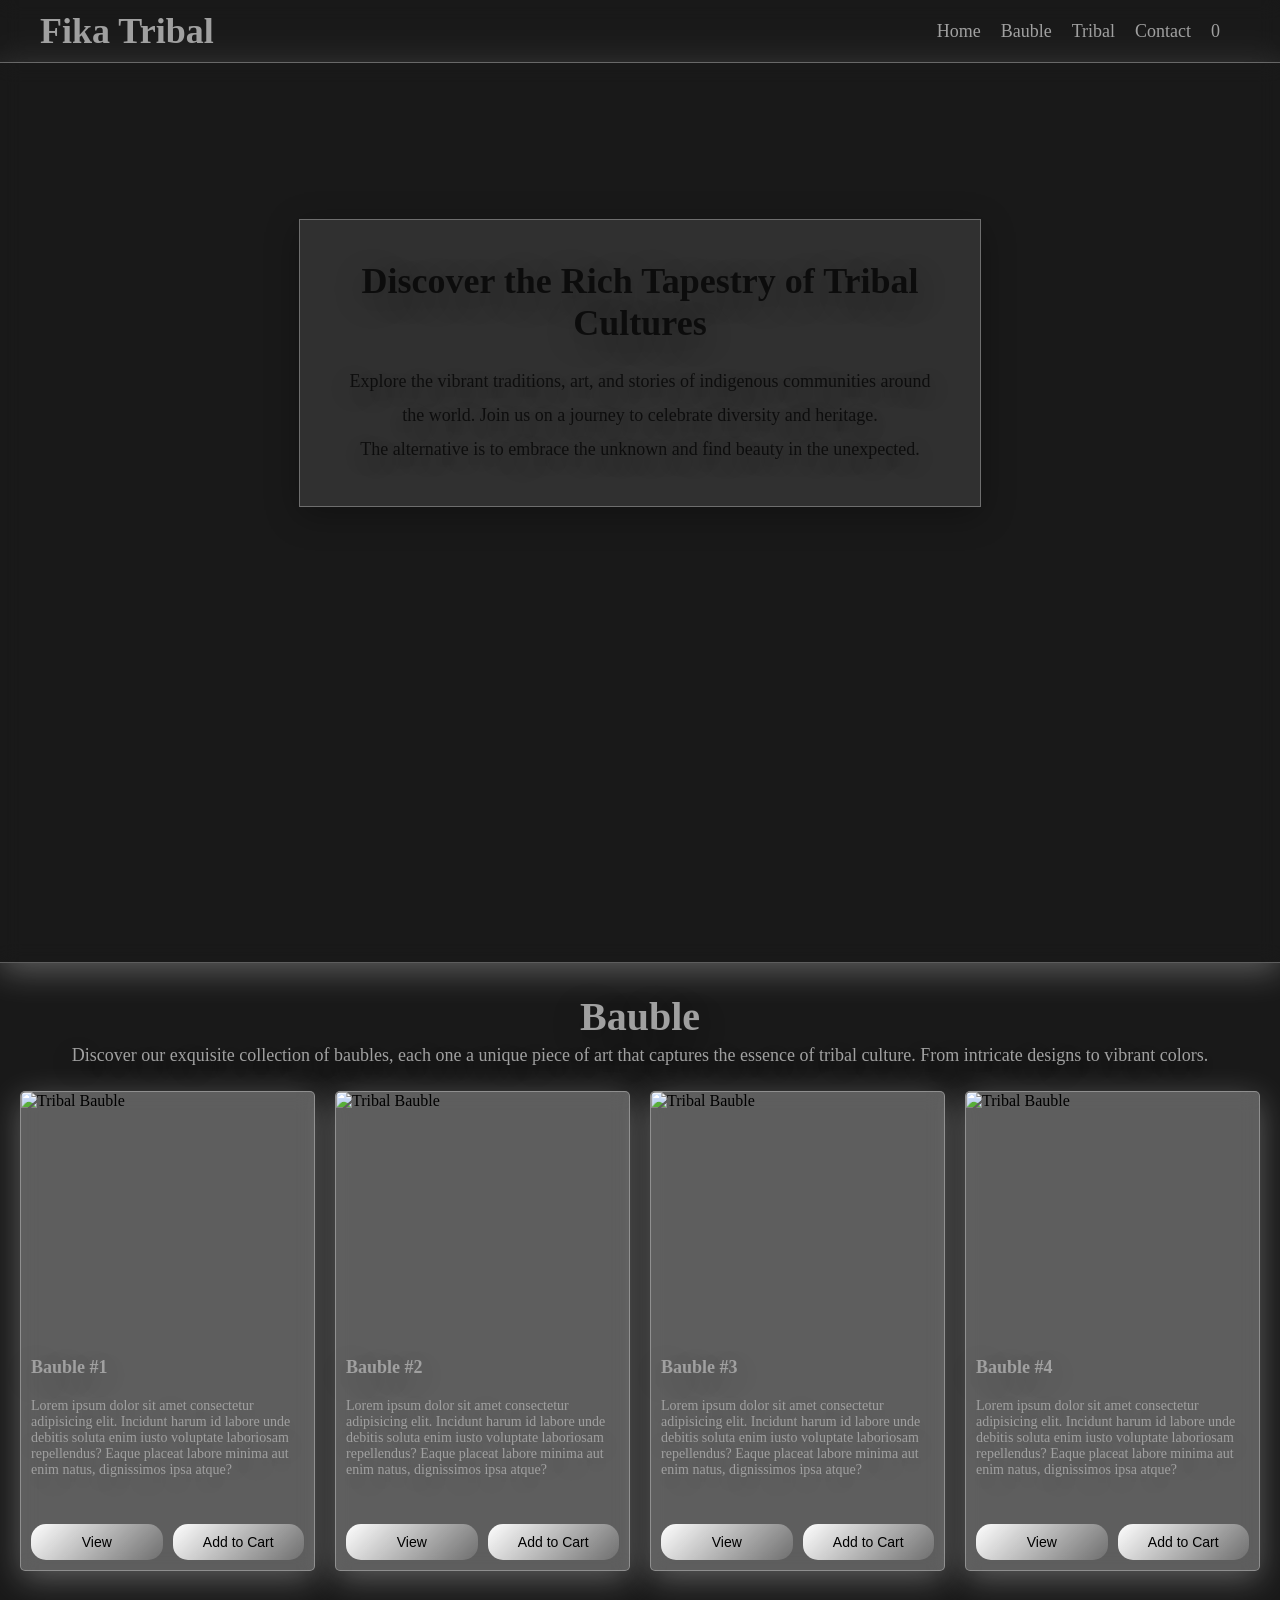
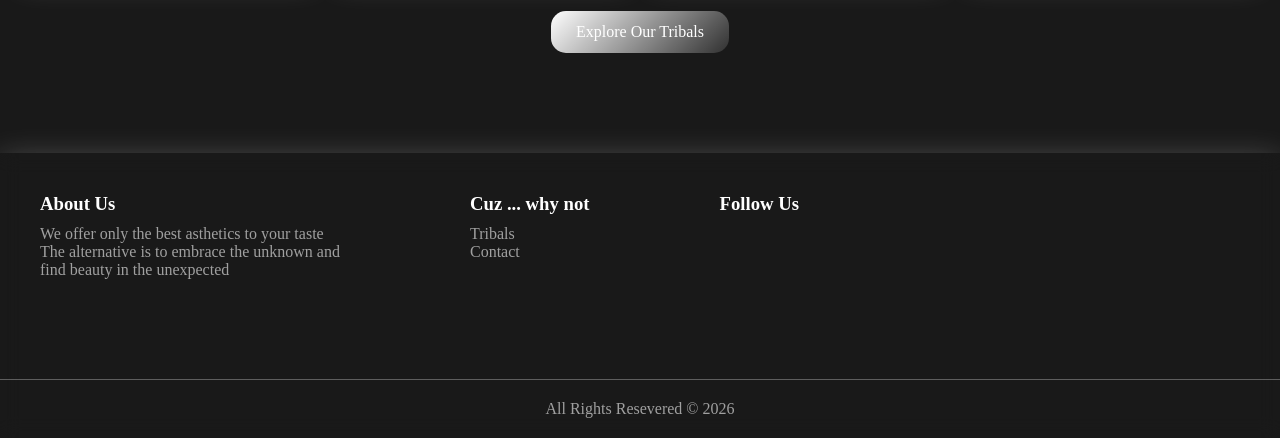
==== commit ff328da3: "Fully Functional" ====
--- a/index.html
+++ b/index.html
@@ -20,7 +20,7 @@
             <ul class="nav-menu" id="navMenu">
                 <li><a href="#Home" class="nav-link">Home</a></li>
                 <li><a href="#Bauble" class="nav-link">Bauble</a></li>
-                <li><a href="#" class="nav-link">Tribal</a></li>
+                <li><a href="tribal.html" class="nav-link">Tribal</a></li>
                 <li><a href="contact.html" class="nav-link">Contact</a></li>
                 <li><a href="#cart" class="nav-link" onclick="toggleCart()"><i class="fas fa-shopping-cart"></i> <span
                             id="cart-count">0</span></a></li>
@@ -137,7 +137,7 @@
             </div>
         </div>
 
-        <a href="#" class="exp">Explore Our Tribals</a>
+        <a href="tribal.html" class="exp">Explore Our Tribals</a>
 
     </section>
 
--- a/styles.css
+++ b/styles.css
@@ -236,6 +236,8 @@
     margin: 5px;
 }
 
+
+
 .card{
     background: var(--glass-bg);
     backdrop-filter: blur(10px);
@@ -243,8 +245,11 @@
     box-shadow: var(--shadow);
     border: 1px solid var(--glass-border);
     border-radius: 5px;
-    max-width: 300px;
+    width: 100%;
     height: 480px;
+    display: flex;
+    flex-direction: column;
+    margin-bottom: 10px;
 }
 
 .card img{
@@ -266,7 +271,8 @@
     font-size: 14px;
     color: var(--text-muted);
     text-shadow: var(--shadow2);
-    margin: 10px;    
+    margin: 10px;
+    flex-grow: 1;
 }
 
 .card:hover{
@@ -278,27 +284,31 @@
     display: flex;
     gap: 10px;
     justify-content: center;
-    margin-top: 10px;
     color: black;
+    flex-wrap: wrap;
+    padding: 0 10px 10px 10px;
 }
 
 .container{
-    display: flex;
-    justify-content: center;
+    display: grid;
+    grid-template-columns: repeat(auto-fill, minmax(280px, 1fr));
     gap: 20px;
     padding: 20px;
+    max-width: 1400px;
+    margin: 0 auto;
 }
 
 button, .exp{
-    margin-top: 10px;
-    padding: 10px 0px;
+    padding: 10px 15px;
     border: none;
-    border-radius: 5px;
+    border-radius: 15px;
     cursor: pointer;
     color: black;
     font-size: 14px;
     transition: background-color 0.3s ease;
     background: linear-gradient(136deg, var(--text), var(--glass-bg2));
+    flex: 1;
+    min-width: 80px;
 }  
 
 .purchase i{
@@ -311,13 +321,14 @@
 }
 
 .exp{
-        margin: 10px;    
-    display:block;
+    margin: 10px auto;    
+    display: block;
     text-align: center;
     padding: 12px 25px;
     text-decoration: none;
     color: var(--text);
     font-size: 16px;
+    width: fit-content;
 }
 
 /* Cart */
@@ -941,6 +952,67 @@
 .contact-form p { margin: 0; font-size: 0.95rem; }
 
 
+/* Tribal Section */
+
+.Tribals{
+    display: flex;
+    flex-direction: column;
+    justify-content: center;
+    text-align: center;
+    margin-top: 40px;
+    padding: 20px;
+}
+
+.tribal-container{
+    width: 100%;
+}
+
+.tri{
+    text-align: center;
+    margin-bottom: 30px;
+    color: var(--text-muted);
+}
+
+.tri h1{
+    font-size: 40px;
+    margin-bottom: 10px;
+}
+
+.tri h2{
+    font-size: 20px;
+    color: var(--text-muted);
+}
+
+.filter-buttons{
+    display: flex;
+    justify-content: center;
+    flex-wrap: wrap;
+    gap: 15px;
+    margin-bottom: 30px;
+}
+
+.filter-buttons button{
+    padding: 10px 20px;
+    margin: 5px;
+    border-radius: 15px;
+    border: none;
+    cursor: pointer;
+    background: linear-gradient(136deg, var(--text), var(--glass-bg2));
+    color: black;
+    font-size: 14px;
+    transition: all 0.3s ease;
+}
+
+.filter-buttons button:hover{
+    background: linear-gradient(136deg, var(--text-muted), var(--glass-bg));
+    color: var(--text-muted);
+}
+
+.filter-buttons button.active{
+    background: linear-gradient(136deg, var(--text-muted), var(--glass-bg));
+    color: var(--text-muted);
+}
+
 /* Responsive Design */
 
 @media (max-width: 1024px) {
@@ -961,6 +1033,16 @@
     .processing-content {
         max-width: 90%;
         padding: 2.5rem 1.5rem;
+    }
+
+    .container{
+        grid-template-columns: repeat(auto-fill, minmax(250px, 1fr));
+        gap: 15px;
+        padding: 15px;
+    }
+
+    .card{
+        height: 450px;
     }
 }
 
@@ -1035,13 +1117,14 @@
     }
 
     .container{
-        flex-direction: column;
-        align-items: center;
+        grid-template-columns: repeat(auto-fill, minmax(200px, 1fr));
+        gap: 12px;
+        padding: 12px;
     }
 
     .card{
-        width: 80%;
-        max-width: none;
+        width: 100%;
+        height: 420px;
     }
 
     .card:hover{
@@ -1051,17 +1134,15 @@
 
     .purchase{
         width: 100%;
-    }
-
-    .purchase .buy-btn{
-        padding: 5px;
-        width: 100px;
-    }
-
-    .purchase .buy-btn2{
-        width: 250px;
-    }
-
+        gap: 5px;
+    }
+
+    .purchase button{
+        padding: 8px 12px;
+        font-size: 12px;
+        flex: 1;
+        min-width: 70px;
+    }
 
     footer{
         flex-direction: column;
@@ -1180,6 +1261,23 @@
     .processing-content p {
         font-size: 0.95rem;
     }
+
+    .tri h1{
+        font-size: 32px;
+    }
+
+    .tri h2{
+        font-size: 18px;
+    }
+
+    .filter-buttons{
+        gap: 10px;
+    }
+
+    .filter-buttons button{
+        padding: 8px 16px;
+        font-size: 13px;
+    }
 }
 
 @media (max-width: 480px) {
@@ -1212,6 +1310,41 @@
 
     .footer{
         flex-direction: column;
+    }
+
+    .container{
+        grid-template-columns: repeat(auto-fill, minmax(150px, 1fr));
+        gap: 10px;
+        padding: 10px;
+    }
+
+    .card{
+        height: 380px;
+    }
+
+    .card img{
+        height: 200px;
+    }
+
+    .card h3{
+        font-size: 16px;
+        margin: 8px;
+    }
+
+    .card p{
+        font-size: 12px;
+        margin: 8px;
+    }
+
+    .purchase{
+        gap: 4px;
+        padding: 0 5px 5px 5px;
+    }
+
+    .purchase button{
+        padding: 6px 10px;
+        font-size: 11px;
+        min-width: 60px;
     }
 
     /* Checkout Mobile */
@@ -1406,4 +1539,23 @@
         padding: 10px;
         font-size: 0.9rem;
     }
-}       +
+    .tri h1{
+        font-size: 28px;
+    }
+
+    .tri h2{
+        font-size: 16px;
+    }
+
+    .filter-buttons{
+        gap: 8px;
+        margin-bottom: 20px;
+    }
+
+    .filter-buttons button{
+        padding: 7px 14px;
+        font-size: 12px;
+        margin: 3px;
+    }
+}
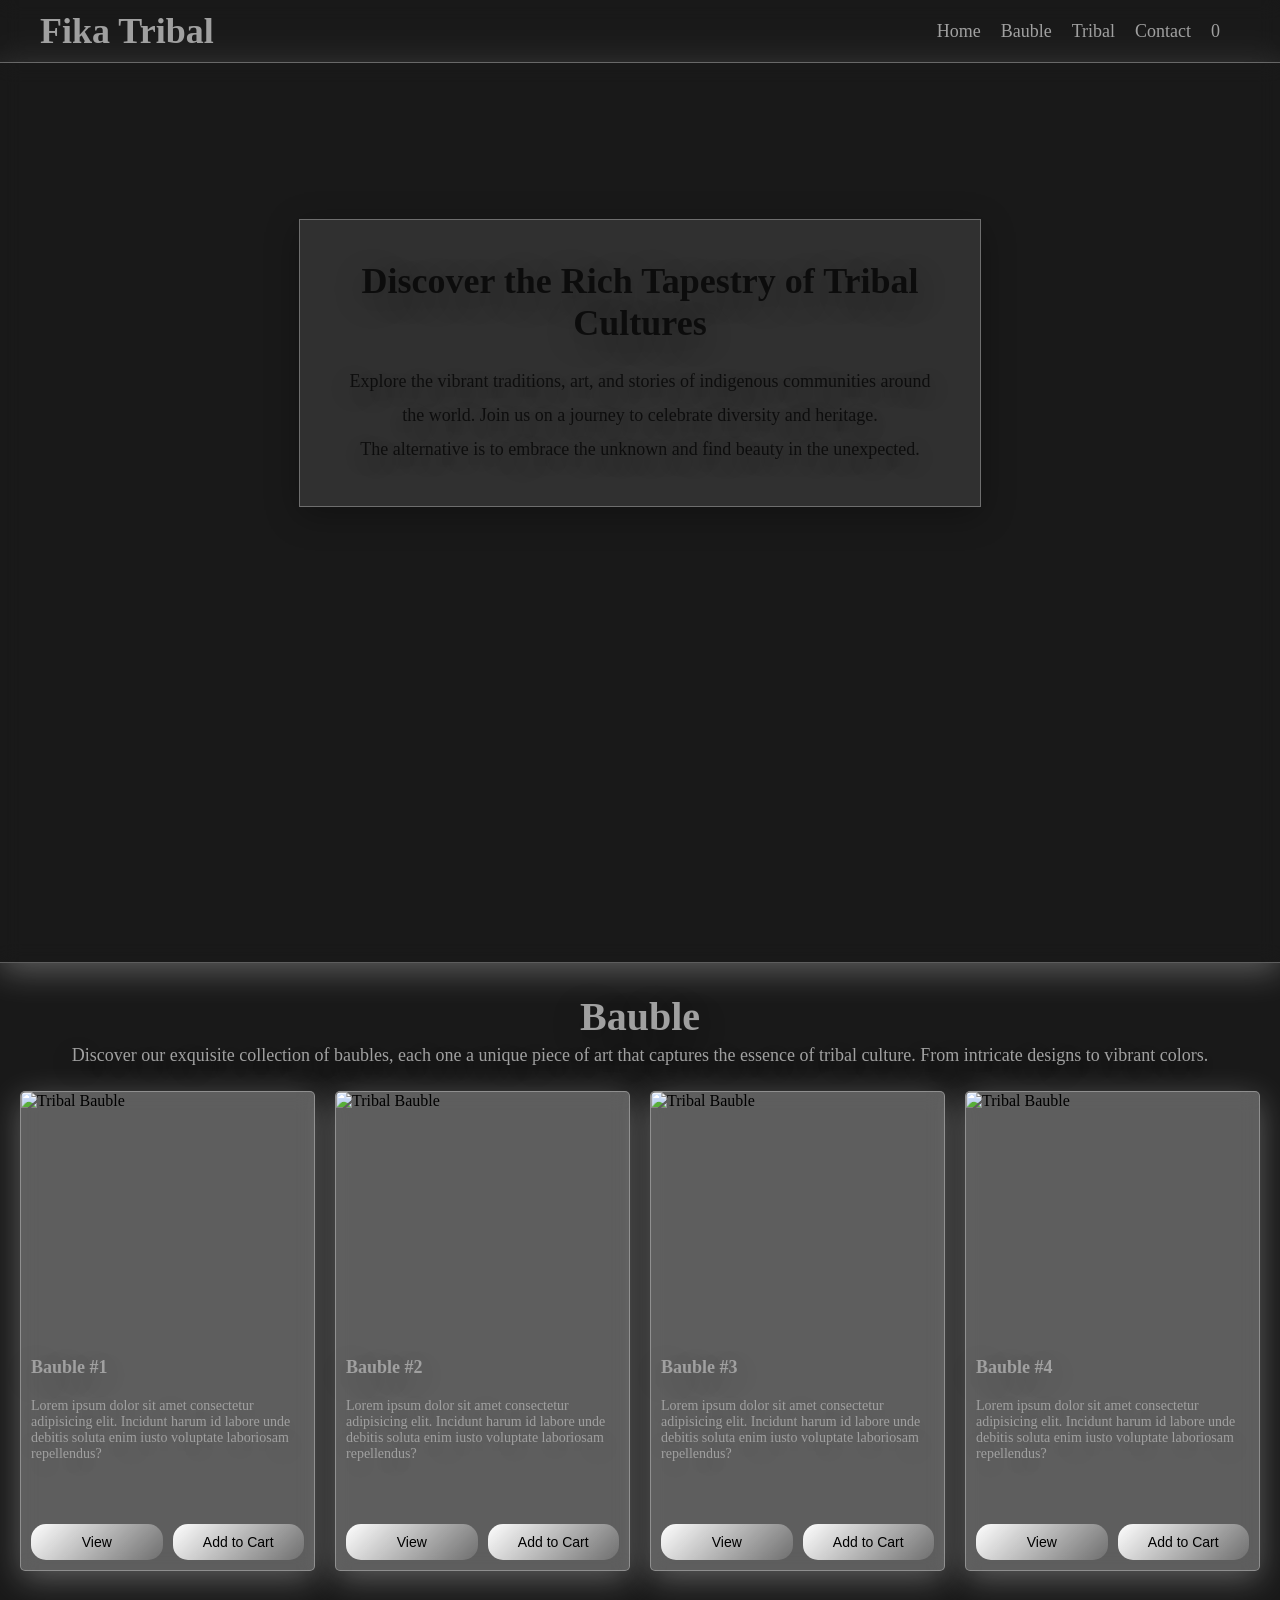
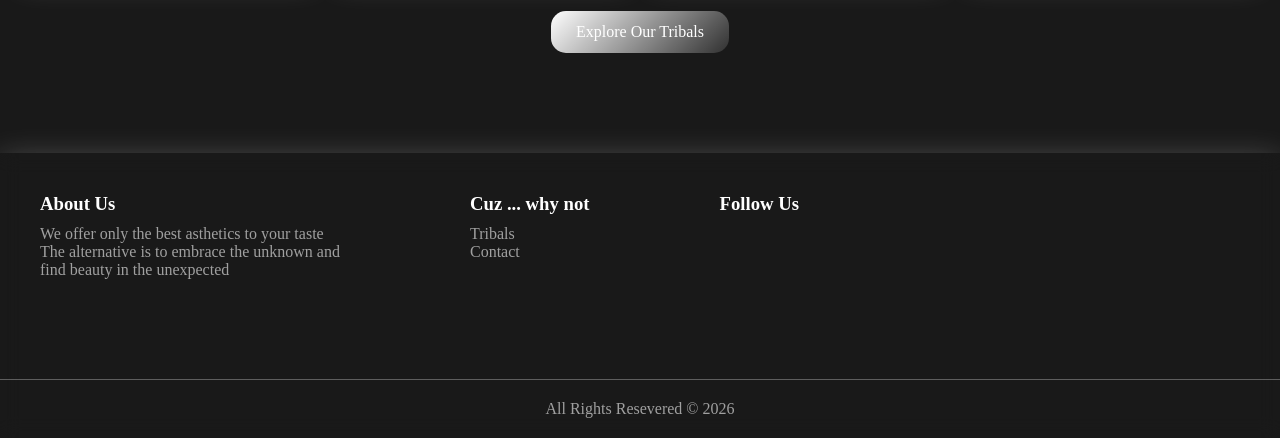
==== commit 3ba0004e: "Fully Functional again" ====
--- a/index.html
+++ b/index.html
@@ -85,57 +85,60 @@
                 tribal culture. From intricate designs to vibrant colors.</p>
         </div>
 
-
         <div class="container">
-            <div class="card" id="4">
+            <!-- Product 1 -->
+            <div class="card" id="1" data-category="limited">
                 <img src="https://images.unsplash.com/photo-1685489802596-673d1b55bd38?w=600&auto=format&fit=crop&q=60&ixlib=rb-4.1.0&ixid=M3wxMjA3fDB8MHxzZWFyY2h8MTF8fEFsdGUlMjBqZXdlbHJ5fGVufDB8fDB8fHww"
                     alt="Tribal Bauble">
                 <h3>Bauble #1</h3>
                 <p>Lorem ipsum dolor sit amet consectetur adipisicing elit. Incidunt harum id labore unde debitis soluta
-                    enim iusto voluptate laboriosam repellendus? Eaque placeat labore minima aut enim natus, dignissimos
-                    ipsa atque?</p>
+                    enim iusto voluptate laboriosam repellendus?</p>
+                <div class="purchase">
+                    <button class="buy-btn">View</button>
+                    <button onclick="addToCart(1)"><i class="fa-solid fa-cart-shopping"></i> Add to Cart</button>
+                </div>
+            </div>
+
+            <!-- Product 2 -->
+            <div class="card" id="2" data-category="aesthetics">
+                <img src="https://plus.unsplash.com/premium_photo-1740520684115-6580bd3aa303?w=600&auto=format&fit=crop&q=60&ixlib=rb-4.1.0&ixid=M3wxMjA3fDB8MHxzZWFyY2h8NXx8QWx0ZSUyMGpld2Vscnl8ZW58MHx8MHx8fDA%3D"
+                    alt="Tribal Bauble">
+                <h3>Bauble #2</h3>
+                <p>Lorem ipsum dolor sit amet consectetur adipisicing elit. Incidunt harum id labore unde debitis soluta
+                    enim iusto voluptate laboriosam repellendus?</p>
+                <div class="purchase">
+                    <button class="buy-btn">View</button>
+                    <button onclick="addToCart(2)"><i class="fa-solid fa-cart-shopping"></i> Add to Cart</button>
+                </div>
+            </div>
+
+            <!-- Product 3 -->
+            <div class="card" id="3" data-category="statement">
+                <img src="https://images.unsplash.com/photo-1576616685533-058fa0888c4a?w=600&auto=format&fit=crop&q=60&ixlib=rb-4.1.0&ixid=M3wxMjA3fDB8MHxzZWFyY2h8MTV8fEFsdGUlMjBqZXdlbHJ5fGVufDB8fDB8fHww"
+                    alt="Tribal Bauble">
+                <h3>Bauble #3</h3>
+                <p>Lorem ipsum dolor sit amet consectetur adipisicing elit. Incidunt harum id labore unde debitis soluta
+                    enim iusto voluptate laboriosam repellendus?</p>
+                <div class="purchase">
+                    <button class="buy-btn">View</button>
+                    <button onclick="addToCart(3)"><i class="fa-solid fa-cart-shopping"></i> Add to Cart</button>
+                </div>
+            </div>
+
+            <!-- Product 4 -->
+            <div class="card" id="4" data-category="limited">
+                <img src="https://images.unsplash.com/photo-1575552487003-4e8934e2abc9?w=600&auto=format&fit=crop&q=60&ixlib=rb-4.1.0&ixid=M3wxMjA3fDB8MHxzZWFyY2h8OHx8QWx0ZSUyMGpld2Vscnl8ZW58MHx8MHx8fDA%3D"
+                    alt="Tribal Bauble">
+                <h3>Bauble #4</h3>
+                <p>Lorem ipsum dolor sit amet consectetur adipisicing elit. Incidunt harum id labore unde debitis soluta
+                    enim iusto voluptate laboriosam repellendus?</p>
                 <div class="purchase">
                     <button class="buy-btn">View</button>
                     <button onclick="addToCart(4)"><i class="fa-solid fa-cart-shopping"></i> Add to Cart</button>
                 </div>
             </div>
-            <div class="card" id="3">
-                <img src="https://plus.unsplash.com/premium_photo-1740520684115-6580bd3aa303?w=600&auto=format&fit=crop&q=60&ixlib=rb-4.1.0&ixid=M3wxMjA3fDB8MHxzZWFyY2h8NXx8QWx0ZSUyMGpld2Vscnl8ZW58MHx8MHx8fDA%3D"
-                    alt="Tribal Bauble">
-                <h3>Bauble #2</h3>
-                <p>Lorem ipsum dolor sit amet consectetur adipisicing elit. Incidunt harum id labore unde debitis soluta
-                    enim iusto voluptate laboriosam repellendus? Eaque placeat labore minima aut enim natus, dignissimos
-                    ipsa atque?</p>
-                <div class="purchase">
-                    <button class="buy-btn">View</button>
-                    <button onclick="addToCart(3)"><i class="fa-solid fa-cart-shopping"></i> Add to Cart</button>
-                </div>
-            </div>
-            <div class="card" id="2">
-                <img src="https://images.unsplash.com/photo-1576616685533-058fa0888c4a?w=600&auto=format&fit=crop&q=60&ixlib=rb-4.1.0&ixid=M3wxMjA3fDB8MHxzZWFyY2h8MTV8fEFsdGUlMjBqZXdlbHJ5fGVufDB8fDB8fHww"
-                    alt="Tribal Bauble">
-                <h3>Bauble #3</h3>
-                <p>Lorem ipsum dolor sit amet consectetur adipisicing elit. Incidunt harum id labore unde debitis soluta
-                    enim iusto voluptate laboriosam repellendus? Eaque placeat labore minima aut enim natus, dignissimos
-                    ipsa atque?</p>
-                <div class="purchase">
-                    <button class="buy-btn">View</button>
-                    <button onclick="addToCart(2)"><i class="fa-solid fa-cart-shopping"></i> Add to Cart</button>
-                </div>
-            </div>
-            <div class="card" id="1">
-                <img src="https://images.unsplash.com/photo-1575552487003-4e8934e2abc9?w=600&auto=format&fit=crop&q=60&ixlib=rb-4.1.0&ixid=M3wxMjA3fDB8MHxzZWFyY2h8OHx8QWx0ZSUyMGpld2Vscnl8ZW58MHx8MHx8fDA%3D"
-                    alt="Tribal Bauble">
-                <h3>Bauble #4</h3>
-                <p>Lorem ipsum dolor sit amet consectetur adipisicing elit. Incidunt harum id labore unde debitis soluta
-                    enim iusto voluptate laboriosam repellendus? Eaque placeat labore minima aut enim natus, dignissimos
-                    ipsa atque?</p>
-                <div class="purchase">
-                    <button class="buy-btn">View</button>
-                    <button onclick="addToCart(1)" class="buy-btn2"><i class="fa-solid fa-cart-shopping"></i> Add to Cart</button>
-                </div>
-            </div>
-        </div>
+        </div>
+
 
         <a href="tribal.html" class="exp">Explore Our Tribals</a>
 
@@ -173,11 +176,11 @@
 
             <div class="link">
                 <h3>Follow Us</h3>
-             <div class="link2">
-                   <a href="#"><i class="fab fa-facebook"></i></a>
-                <a href="#"><i class="fab fa-twitter"></i></a>
-                <a href="#"><i class="fab fa-instagram"></i></a>
-             </div>                
+                <div class="link2">
+                    <a href="#"><i class="fab fa-facebook"></i></a>
+                    <a href="#"><i class="fab fa-twitter"></i></a>
+                    <a href="#"><i class="fab fa-instagram"></i></a>
+                </div>
             </div>
         </div>
 
